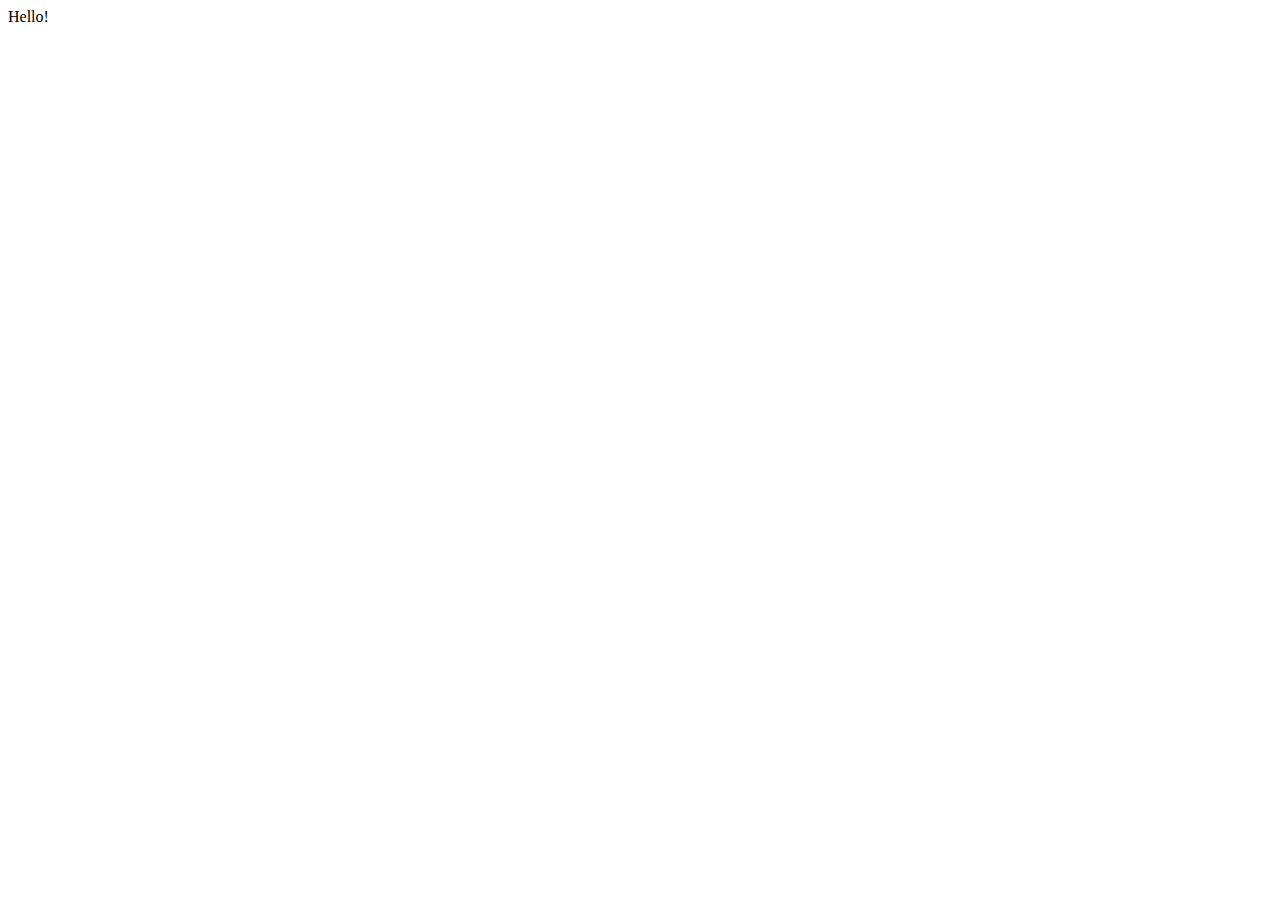
==== index.html @ 0c88c687 "Add index.html" ====
<!DOCTYPE html>
<html lang="en">
  <head>
    <meta charset="UTF-8" />
    <meta http-equiv="X-UA-Compatible" content="IE=edge" />
    <meta name="viewport" content="width=, initial-scale=1.0" />
    <title>Document</title>
  </head>
  <body>
    Hello!
  </body>
</html>
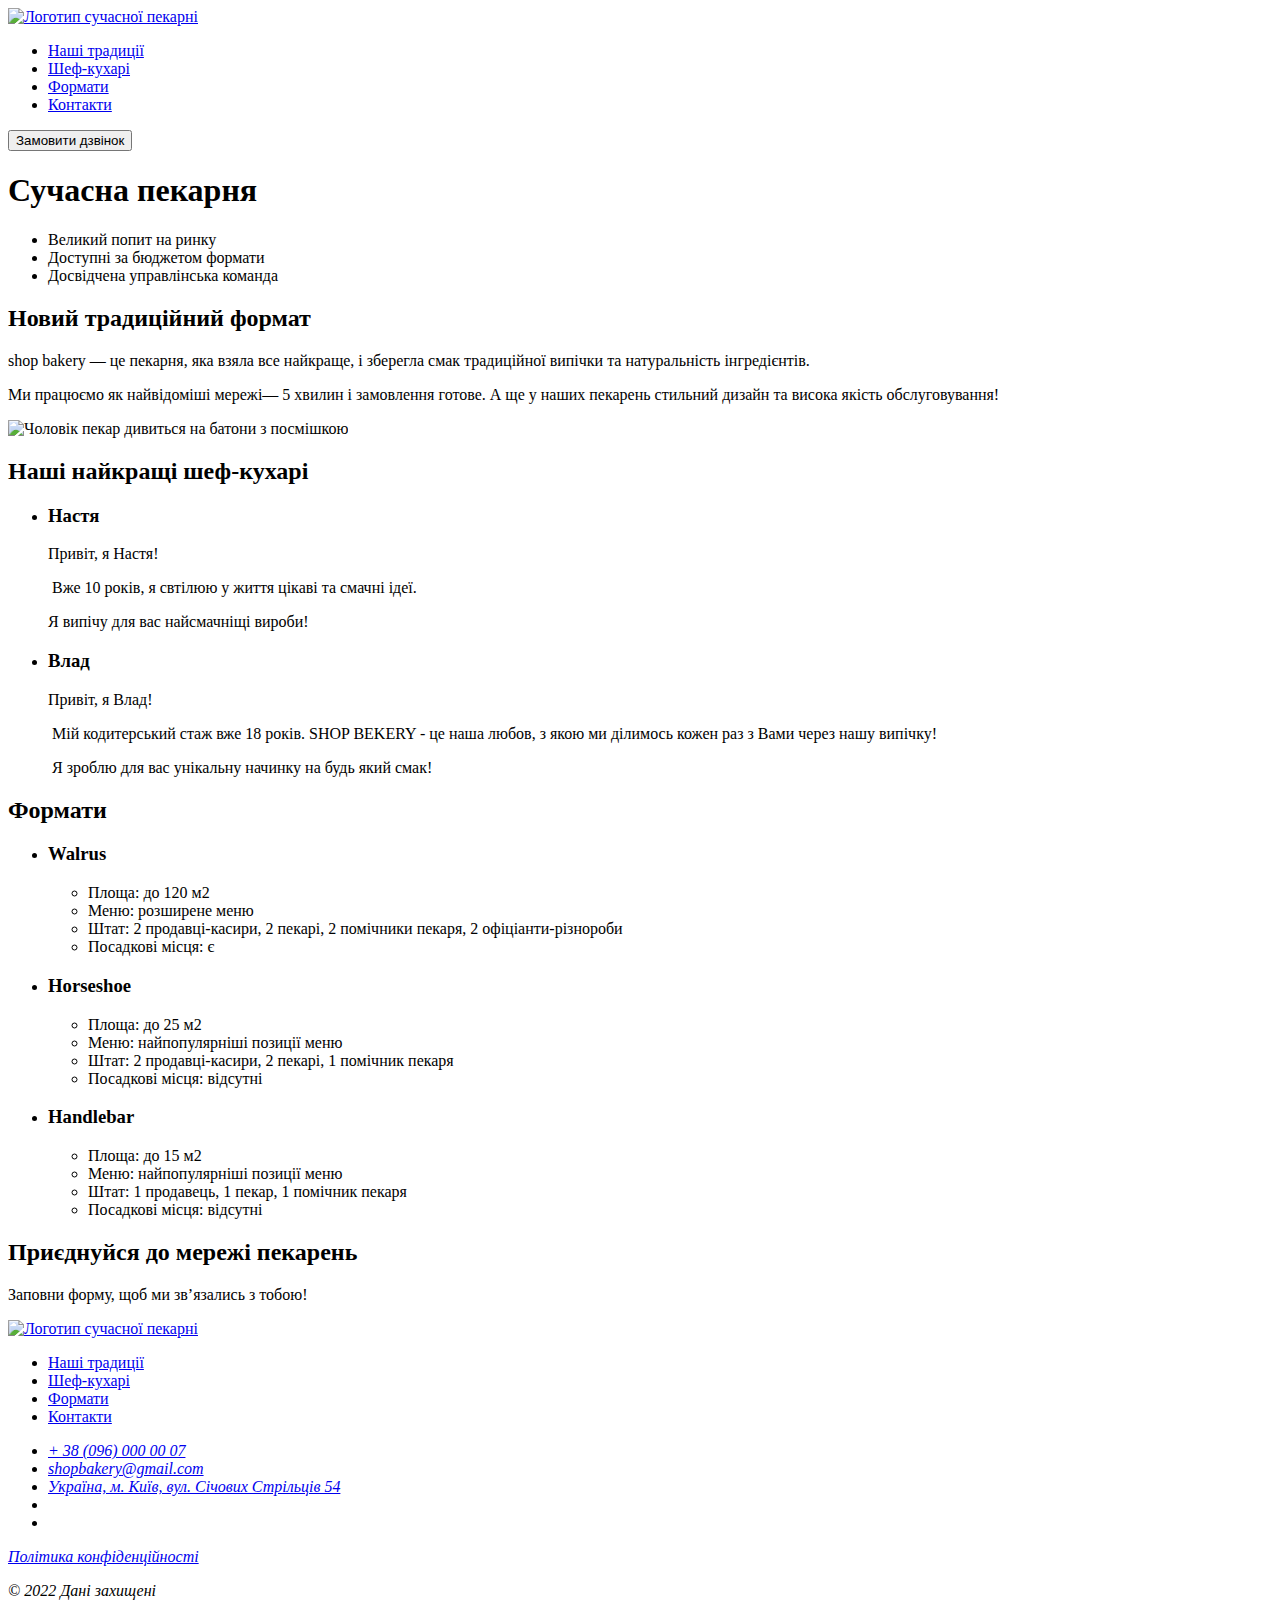
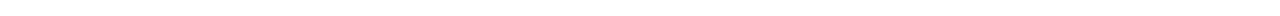
==== commit f22c1e72: "dd" ====
--- a/index.html
+++ b/index.html
@@ -1,12 +1,163 @@
 <!DOCTYPE html>
-<html lang="en">
+<html lang="uk">
   <head>
     <meta charset="UTF-8" />
     <meta http-equiv="X-UA-Compatible" content="IE=edge" />
     <meta name="viewport" content="width=, initial-scale=1.0" />
-    <title>Document</title>
+    <title>Сучасна пекарня</title>
   </head>
   <body>
-    Hello!
+    <header>
+      <nav>
+        <a href="#">
+          <img src="./images/logo.svg" alt="Логотип сучасної пекарні" />
+        </a>
+        <ul>
+          <li><a href="#" target="_blank">Наші традиції</a></li>
+          <li><a href="#">Шеф-кухарі</a></li>
+          <li><a href="#">Формати</a></li>
+          <li><a href="#">Контакти</a></li>
+        </ul>
+      </nav>
+      <button type="button">Замовити дзвінок</button>
+    </header>
+    <main>
+      <section>
+        <h1>Сучасна пекарня</h1>
+      </section>
+      <section>
+        <ul>
+          <li>Великий попит на ринку</li>
+          <li>Доступні за бюджетом формати</li>
+          <li>Досвідчена управлінська команда</li>
+        </ul>
+
+        <h2>Новий традиційний формат</h2>
+        <p>
+          <span>shop bakery</span> — це пекарня, яка взяла все найкраще, і
+          зберегла смак традиційної випічки та натуральність інгредієнтів.
+        </p>
+        <p>
+          Ми працюємо як найвідоміші мережі—
+          <span>5 хвилин і замовлення готове.</span> А ще у наших пекарень
+          стильний дизайн та висока якість обслуговування!
+        </p>
+        <img
+          src="./images/baker-man.jpg"
+          alt="Чоловік пекар дивиться на батони з посмішкою"
+        />
+      </section>
+      <section>
+        <h2>Наші найкращі шеф-кухарі</h2>
+        <ul>
+          <li>
+            <article>
+              <h3>Настя</h3>
+
+              <p>Привіт, я Настя!</p>
+              <p> +Вже 10 років, я свтілюю у життя цікаві та смачні ідеї.</p>
+              <p>Я випічу для вас найсмачніщі вироби!</p>
+            </article>
+          </li>
+          <li>
+            <article>
+              <h3>Влад</h3>
+
+              <p>Привіт, я Влад!</p>
+              <p>
+                 +Мій кодитерський стаж вже 18 років. +SHOP BEKERY - це наша
+                любов, з якою ми ділимось кожен раз з Вами через нашу випічку!
+              </p>
+              <p> +Я зроблю для вас унікальну начинку на будь який смак!</p>
+            </article>
+          </li>
+        </ul>
+      </section>
+      <section>
+        <h2>Формати</h2>
+        <ul>
+          <li>
+            <article>
+              <h3 lang="en">Walrus</h3>
+              <ul>
+                <li>Площа: до 120 м2</li>
+                <li>Меню: розширене меню</li>
+                <li>
+                  Штат: 2 продавці-касири, 2 пекарі, 2 помічники пекаря, 2
+                  офіціанти-різнороби
+                </li>
+                <li>Посадкові місця: є</li>
+              </ul>
+            </article>
+          </li>
+          <li>
+            <article>
+              <h3 lang="en">Horseshoe</h3>
+              <ul>
+                <li>Площа: до 25 м2</li>
+                <li>Меню: найпопулярніші позиції меню</li>
+                <li>Штат: 2 продавці-касири, 2 пекарі, 1 помічник пекаря</li>
+                <li>Посадкові місця: відсутні</li>
+              </ul>
+            </article>
+          </li>
+          <li>
+            <article>
+              <h3 lang="en">Handlebar</h3>
+              <ul>
+                <li>Площа: до 15 м2</li>
+                <li>Меню: найпопулярніші позиції меню</li>
+                <li>Штат: 1 продавець, 1 пекар, 1 помічник пекаря</li>
+                <li>Посадкові місця: відсутні</li>
+              </ul>
+            </article>
+          </li>
+        </ul>
+      </section>
+      <section>
+        <h2>Приєднуйся до мережі пекарень</h2>
+        <p>Заповни форму, щоб ми звʼязались з тобою!</p>
+      </section>
+    </main>
+    <footer>
+      <nav>
+        <a href="#">
+          <img src="./images/logo.svg" alt="Логотип сучасної пекарні" />
+        </a>
+        <ul>
+          <li><a href="#" target="_blank">Наші традиції</a></li>
+          <li><a href="#">Шеф-кухарі</a></li>
+          <li><a href="#">Формати</a></li>
+          <li><a href="#">Контакти</a></li>
+        </ul>
+      </nav>
+      <address>
+        <ul>
+          <li><a href="tel:+ 380960000007">+ 38 (096) 000 00 07</a></li>
+          <li><a href="mailto:">shopbakery@gmail.com</a></li>
+          <li>
+            <a href="https://maps.app.goo.gl/UCuKakqEakndTScy7" target="_blank"
+              >Україна, м. Київ, вул. Січових Стрільців 54</a
+            >
+          </li>
+          <li>
+            <a href="#">
+              <!-- facebook icon -->
+            </a>
+          </li>
+          <li>
+            <a href="#">
+              <!-- instagram icon -->
+            </a>
+          </li>
+        </ul>
+        <a href="#" target="_blank">Політика конфіденційності </a>
+        <p>© 2022 Дані захищені</p>
+      </address>
+    </footer>
   </body>
 </html>
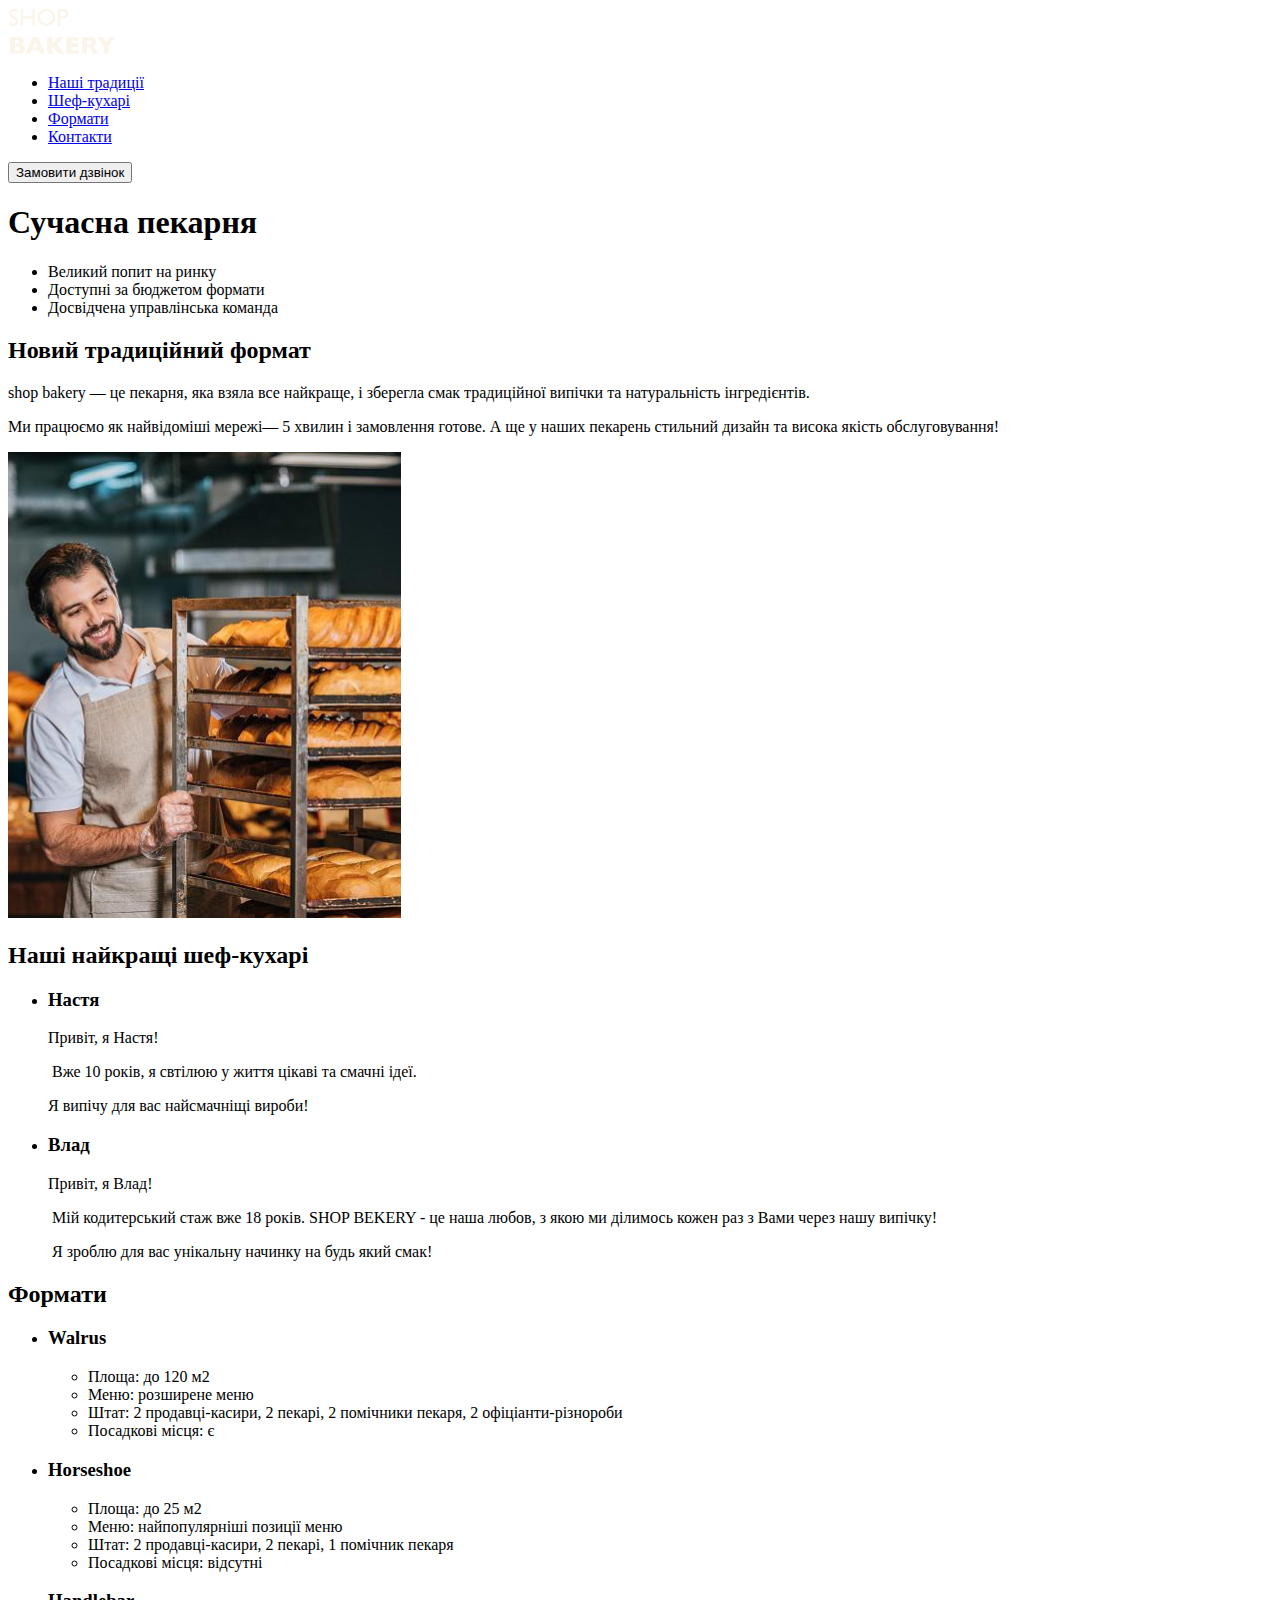
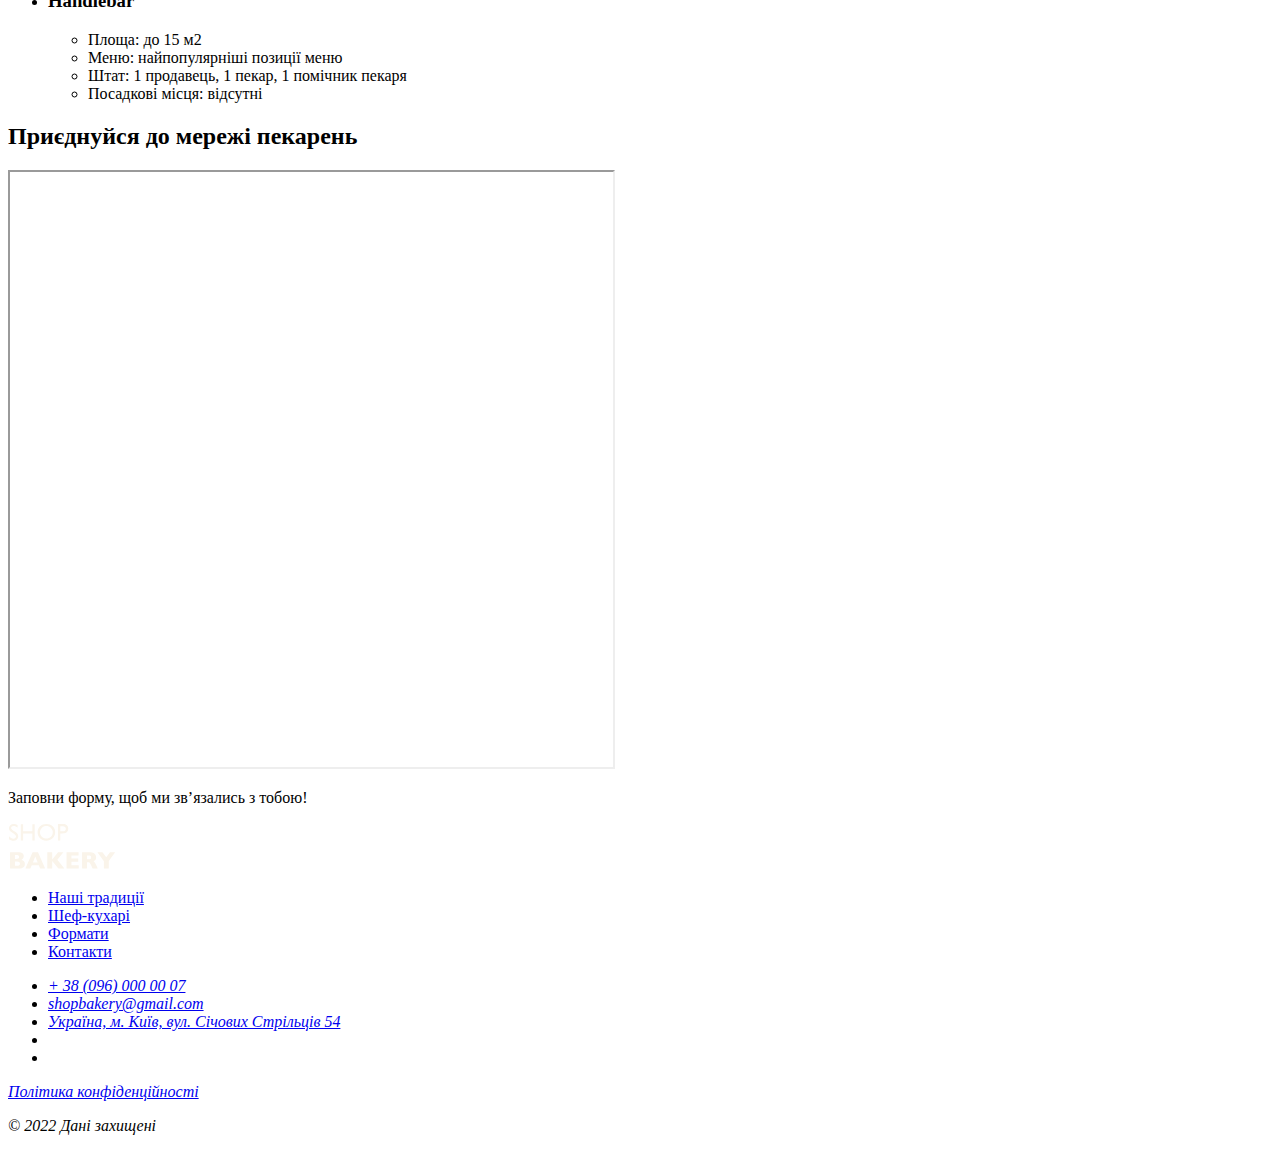
==== commit 301360e0: "added test.html update index.html" ====
--- a/index.html
+++ b/index.html
@@ -9,14 +9,14 @@
   <body>
     <header>
       <nav>
-        <a href="#">
+        <a href="./index.html">
           <img src="./images/logo.svg" alt="Логотип сучасної пекарні" />
         </a>
         <ul>
-          <li><a href="#" target="_blank">Наші традиції</a></li>
-          <li><a href="#">Шеф-кухарі</a></li>
-          <li><a href="#">Формати</a></li>
-          <li><a href="#">Контакти</a></li>
+          <li><a href="#traditions-section">Наші традиції</a></li>
+          <li><a href="#chefs-section">Шеф-кухарі</a></li>
+          <li><a href="#formats-section">Формати</a></li>
+          <li><a href="#contacts-section">Контакти</a></li>
         </ul>
       </nav>
       <button type="button">Замовити дзвінок</button>
@@ -25,7 +25,7 @@
       <section>
         <h1>Сучасна пекарня</h1>
       </section>
-      <section>
+      <section id="traditions-section">
         <ul>
           <li>Великий попит на ринку</li>
           <li>Доступні за бюджетом формати</li>
@@ -47,7 +47,7 @@
           alt="Чоловік пекар дивиться на батони з посмішкою"
         />
       </section>
-      <section>
+      <section id="chefs-section">
         <h2>Наші найкращі шеф-кухарі</h2>
         <ul>
           <li>
@@ -77,7 +77,7 @@
           </li>
         </ul>
       </section>
-      <section>
+      <section id="formats-section">
         <h2>Формати</h2>
         <ul>
           <li>
@@ -118,8 +118,16 @@
           </li>
         </ul>
       </section>
-      <section>
+      <section id="contacts-section">
         <h2>Приєднуйся до мережі пекарень</h2>
+        <iframe
+          src="https://www.google.com/maps/embed?pb=!1m18!1m12!1m3!1d2540.1640531314047!2d30.491233500000003!3d50.4566697!2m3!1f0!2f0!3f0!3m2!1i1024!2i768!4f13.1!3m3!1m2!1s0x40d4ce637bfe1717%3A0x5370c2254ad1b952!2z0LLRg9C70LjRhtGPINCh0ZbRh9C-0LLQuNGFINCh0YLRgNGW0LvRjNGG0ZbQsiwgNTQsINCa0LjRl9CyLCAwMjAwMA!5e0!3m2!1suk!2sua!4v1699802809832!5m2!1suk!2sua"
+          width="603"
+          height="595"
+          allowfullscreen=""
+          loading="lazy"
+          referrerpolicy="no-referrer-when-downgrade"
+        ></iframe>
         <p>Заповни форму, щоб ми звʼязались з тобою!</p>
       </section>
     </main>
@@ -129,15 +137,15 @@
           <img src="./images/logo.svg" alt="Логотип сучасної пекарні" />
         </a>
         <ul>
-          <li><a href="#" target="_blank">Наші традиції</a></li>
-          <li><a href="#">Шеф-кухарі</a></li>
-          <li><a href="#">Формати</a></li>
-          <li><a href="#">Контакти</a></li>
+          <li><a href="#traditions-section">Наші традиції</a></li>
+          <li><a href="#chefs-section">Шеф-кухарі</a></li>
+          <li><a href="#formats-section">Формати</a></li>
+          <li><a href="#contacts-section">Контакти</a></li>
         </ul>
       </nav>
       <address>
         <ul>
-          <li><a href="tel:+ 380960000007">+ 38 (096) 000 00 07</a></li>
+          <li><a href="tel:+380960000007">+ 38 (096) 000 00 07</a></li>
           <li><a href="mailto:">shopbakery@gmail.com</a></li>
           <li>
             <a href="https://maps.app.goo.gl/UCuKakqEakndTScy7" target="_blank"
@@ -156,7 +164,7 @@
           </li>
         </ul>
         <a href="#" target="_blank">Політика конфіденційності </a>
-        <p>© 2022 Дані захищені</p>
+        <p>&copy; 2022 Дані захищені</p>
       </address>
     </footer>
   </body>
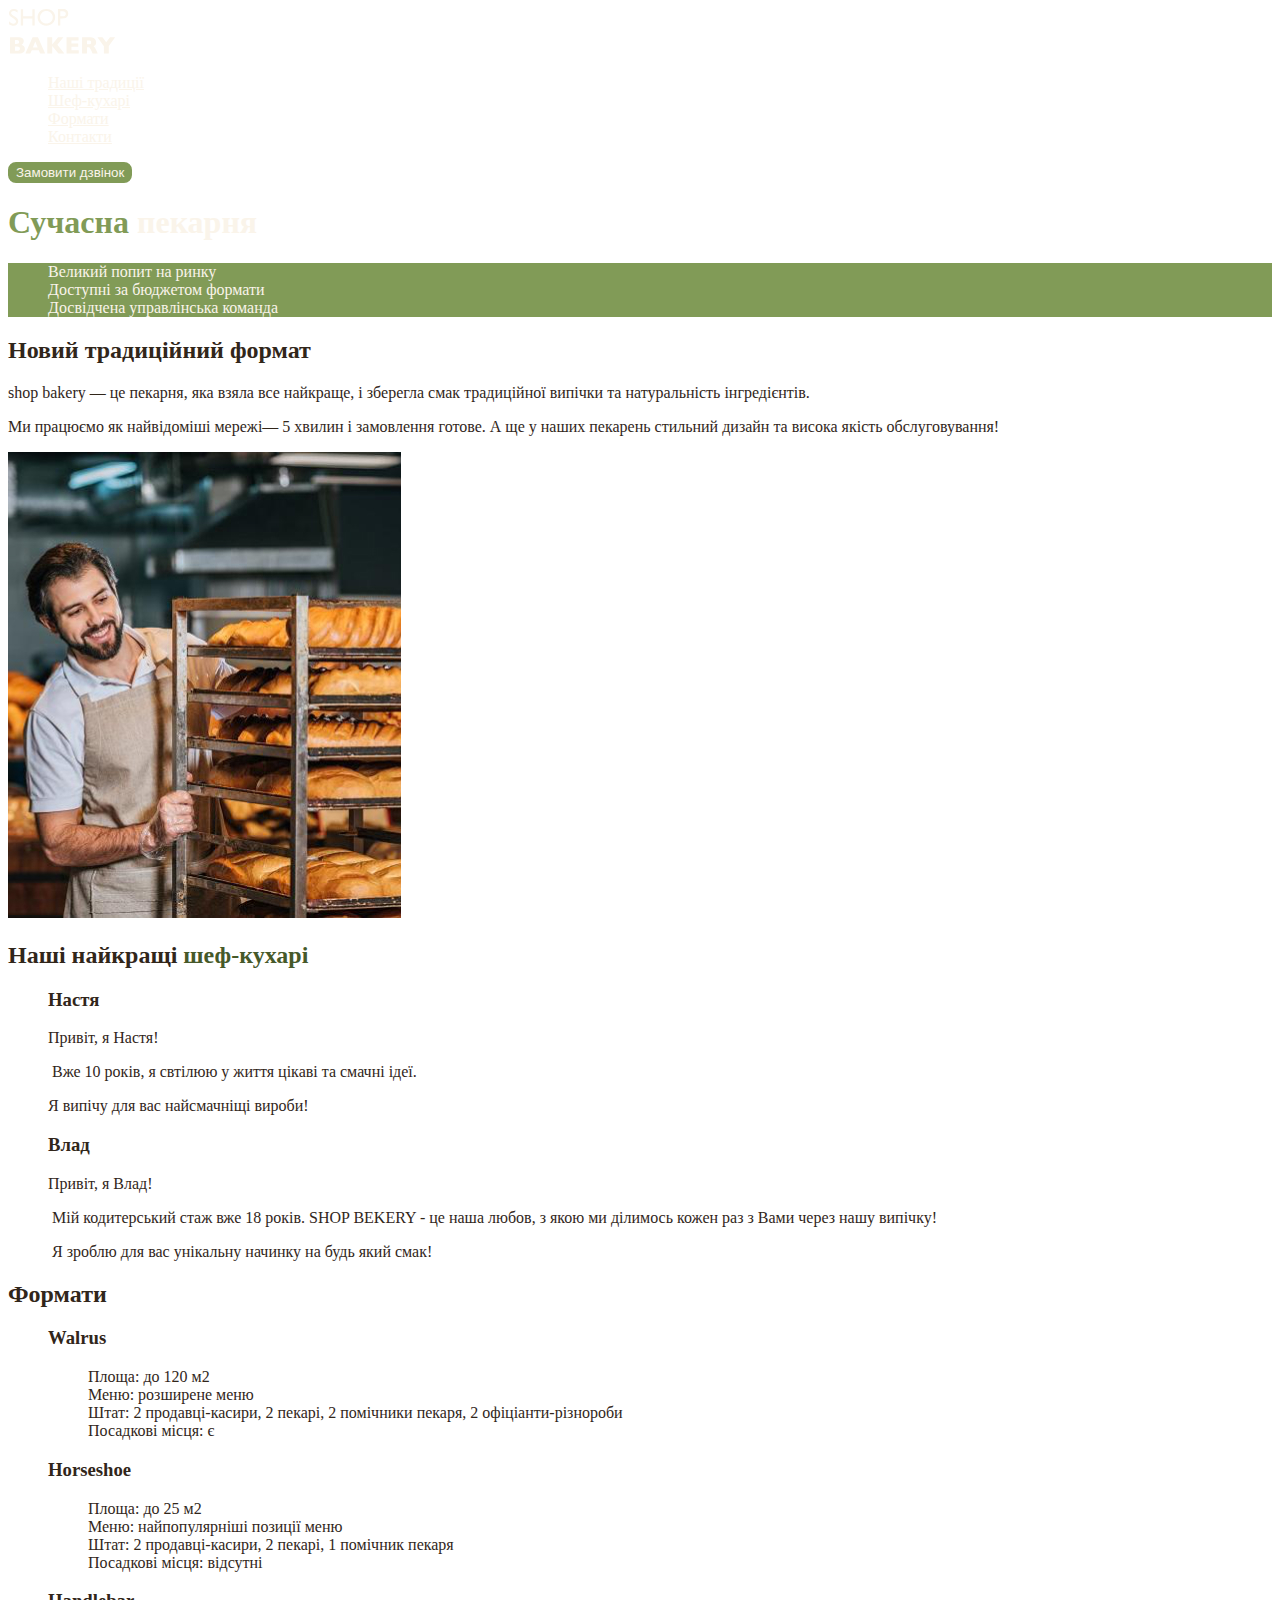
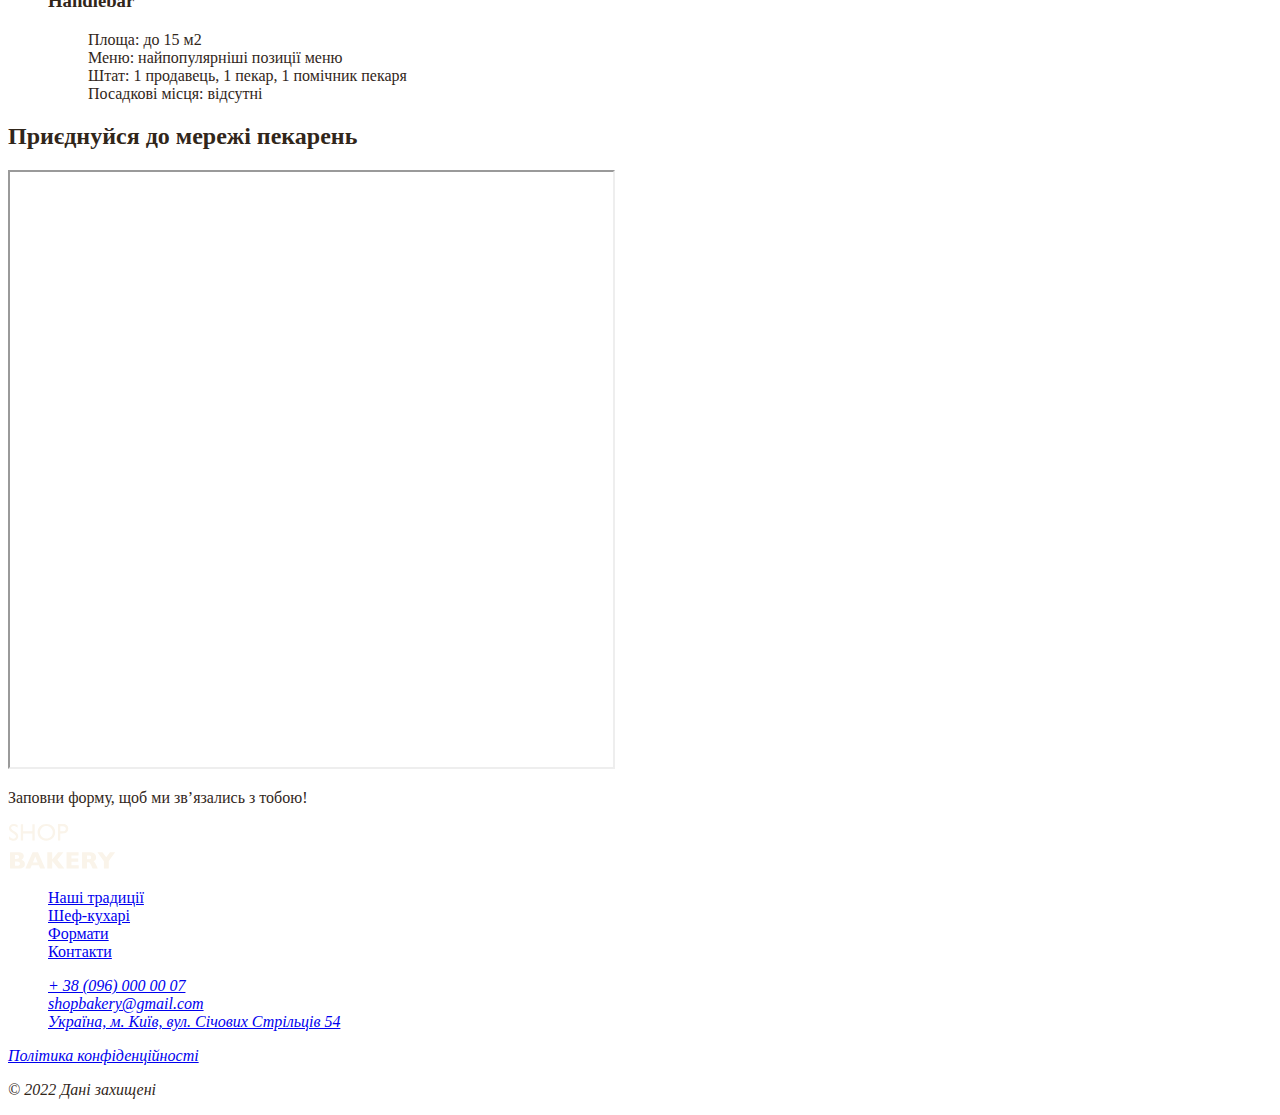
==== commit b3ece563: "Add styles.css and css variables" ====
--- a/index.html
+++ b/index.html
@@ -5,6 +5,8 @@
     <meta http-equiv="X-UA-Compatible" content="IE=edge" />
     <meta name="viewport" content="width=, initial-scale=1.0" />
     <title>Сучасна пекарня</title>
+
+    <link rel="stylesheet" href="/css/styles.css" />
   </head>
   <body>
     <header>
@@ -13,26 +15,26 @@
           <img src="./images/logo.svg" alt="Логотип сучасної пекарні" />
         </a>
         <ul>
-          <li><a href="#traditions-section">Наші традиції</a></li>
-          <li><a href="#chefs-section">Шеф-кухарі</a></li>
-          <li><a href="#formats-section">Формати</a></li>
-          <li><a href="#contacts-section">Контакти</a></li>
+          <li><a class="link" href="#traditions-section">Наші традиції</a></li>
+          <li><a class="link" href="#chefs-section">Шеф-кухарі</a></li>
+          <li><a class="link" href="#formats-section">Формати</a></li>
+          <li><a class="link" href="#contacts-section">Контакти</a></li>
         </ul>
       </nav>
-      <button type="button">Замовити дзвінок</button>
+      <button class="button">Замовити дзвінок</button>
     </header>
     <main>
       <section>
-        <h1>Сучасна пекарня</h1>
+        <h1 class="hero-title"><span class="accent">Сучасна</span> пекарня</h1>
       </section>
       <section id="traditions-section">
-        <ul>
+        <ul class="advantages-list">
           <li>Великий попит на ринку</li>
           <li>Доступні за бюджетом формати</li>
           <li>Досвідчена управлінська команда</li>
         </ul>
 
-        <h2>Новий традиційний формат</h2>
+        <h2 class="section-title">Новий традиційний формат</h2>
         <p>
           <span>shop bakery</span> — це пекарня, яка взяла все найкраще, і
           зберегла смак традиційної випічки та натуральність інгредієнтів.
@@ -48,7 +50,9 @@
         />
       </section>
       <section id="chefs-section">
-        <h2>Наші найкращі шеф-кухарі</h2>
+        <h2 class="section-title">
+          Наші найкращі <span class="accent">шеф-кухарі</span>
+        </h2>
         <ul>
           <li>
             <article>
@@ -78,7 +82,7 @@
         </ul>
       </section>
       <section id="formats-section">
-        <h2>Формати</h2>
+        <h2 class="section-title">Формати</h2>
         <ul>
           <li>
             <article>
@@ -119,7 +123,7 @@
         </ul>
       </section>
       <section id="contacts-section">
-        <h2>Приєднуйся до мережі пекарень</h2>
+        <h2 class="section-title">Приєднуйся до мережі пекарень</h2>
         <iframe
           src="https://www.google.com/maps/embed?pb=!1m18!1m12!1m3!1d2540.1640531314047!2d30.491233500000003!3d50.4566697!2m3!1f0!2f0!3f0!3m2!1i1024!2i768!4f13.1!3m3!1m2!1s0x40d4ce637bfe1717%3A0x5370c2254ad1b952!2z0LLRg9C70LjRhtGPINCh0ZbRh9C-0LLQuNGFINCh0YLRgNGW0LvRjNGG0ZbQsiwgNTQsINCa0LjRl9CyLCAwMjAwMA!5e0!3m2!1suk!2sua!4v1699802809832!5m2!1suk!2sua"
           width="603"
--- a/css/styles.css
+++ b/css/styles.css
@@ -0,0 +1,48 @@
+:root {
+  --color-primary-dark: #31261a;
+  --color-primary-light: #faf4ea;
+  --color-brand-light: #819b57;
+  --color-brand-dark: #465929;
+}
+
+/* Base  */
+body {
+  color: var(--color-primary-dark);
+}
+ul {
+  list-style-type: none;
+}
+/* Button */
+.button {
+  color: var(--color-primary-light);
+  background: var(--color-brand-light);
+  border: 2px solid var(--color-brand-light);
+  border-radius: 8px;
+}
+.button:hover {
+  color: var(--color-brand-dark);
+  background-color: transparent;
+}
+/* Link */
+.link {
+  color: var(--color-primary-light);
+}
+.link:hover {
+  color: var(--color-brand-light);
+}
+/* Hero section */
+.hero-title {
+  color: var(--color-primary-light);
+}
+.hero-title .accent {
+  color: var(--color-brand-light);
+}
+/* Advantages */
+.advantages-list {
+  color: var(--color-primary-light);
+  background-color: var(--color-brand-light);
+}
+
+.section-title .accent {
+  color: var(--color-brand-dark);
+}
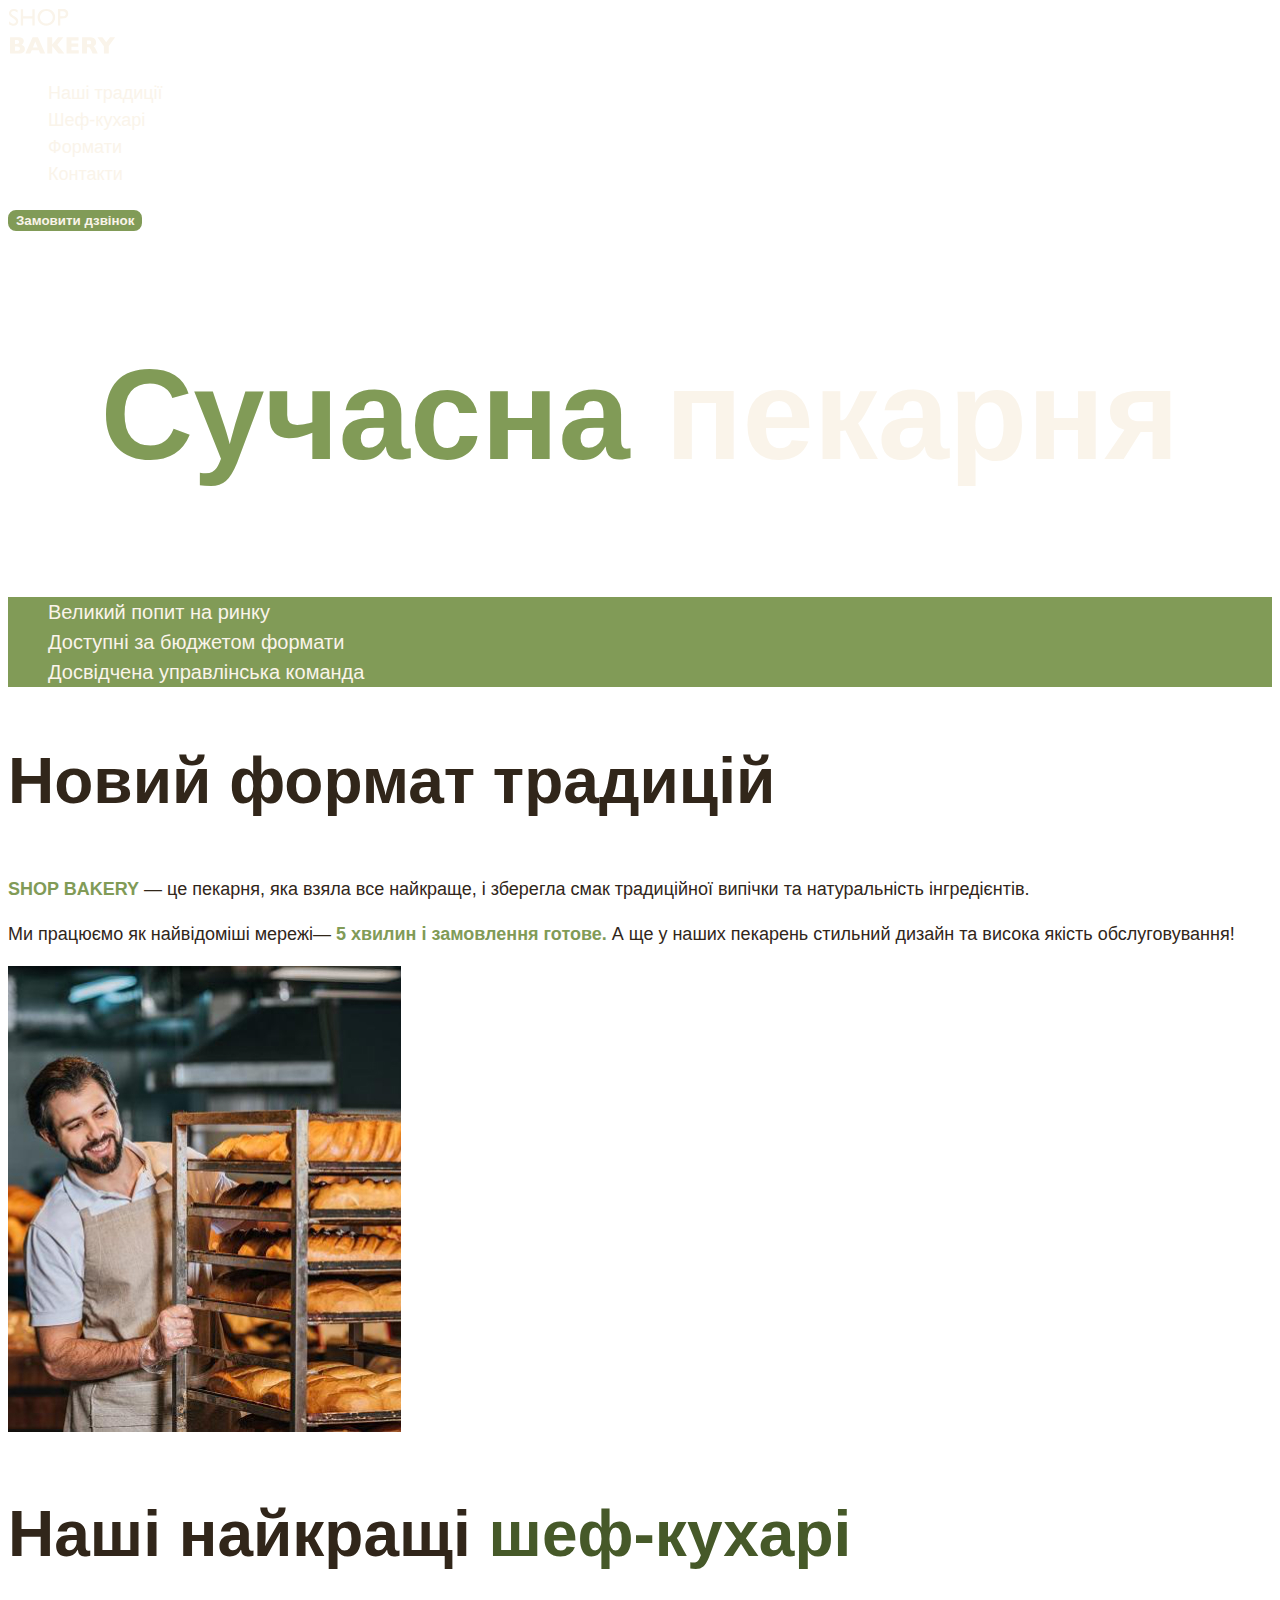
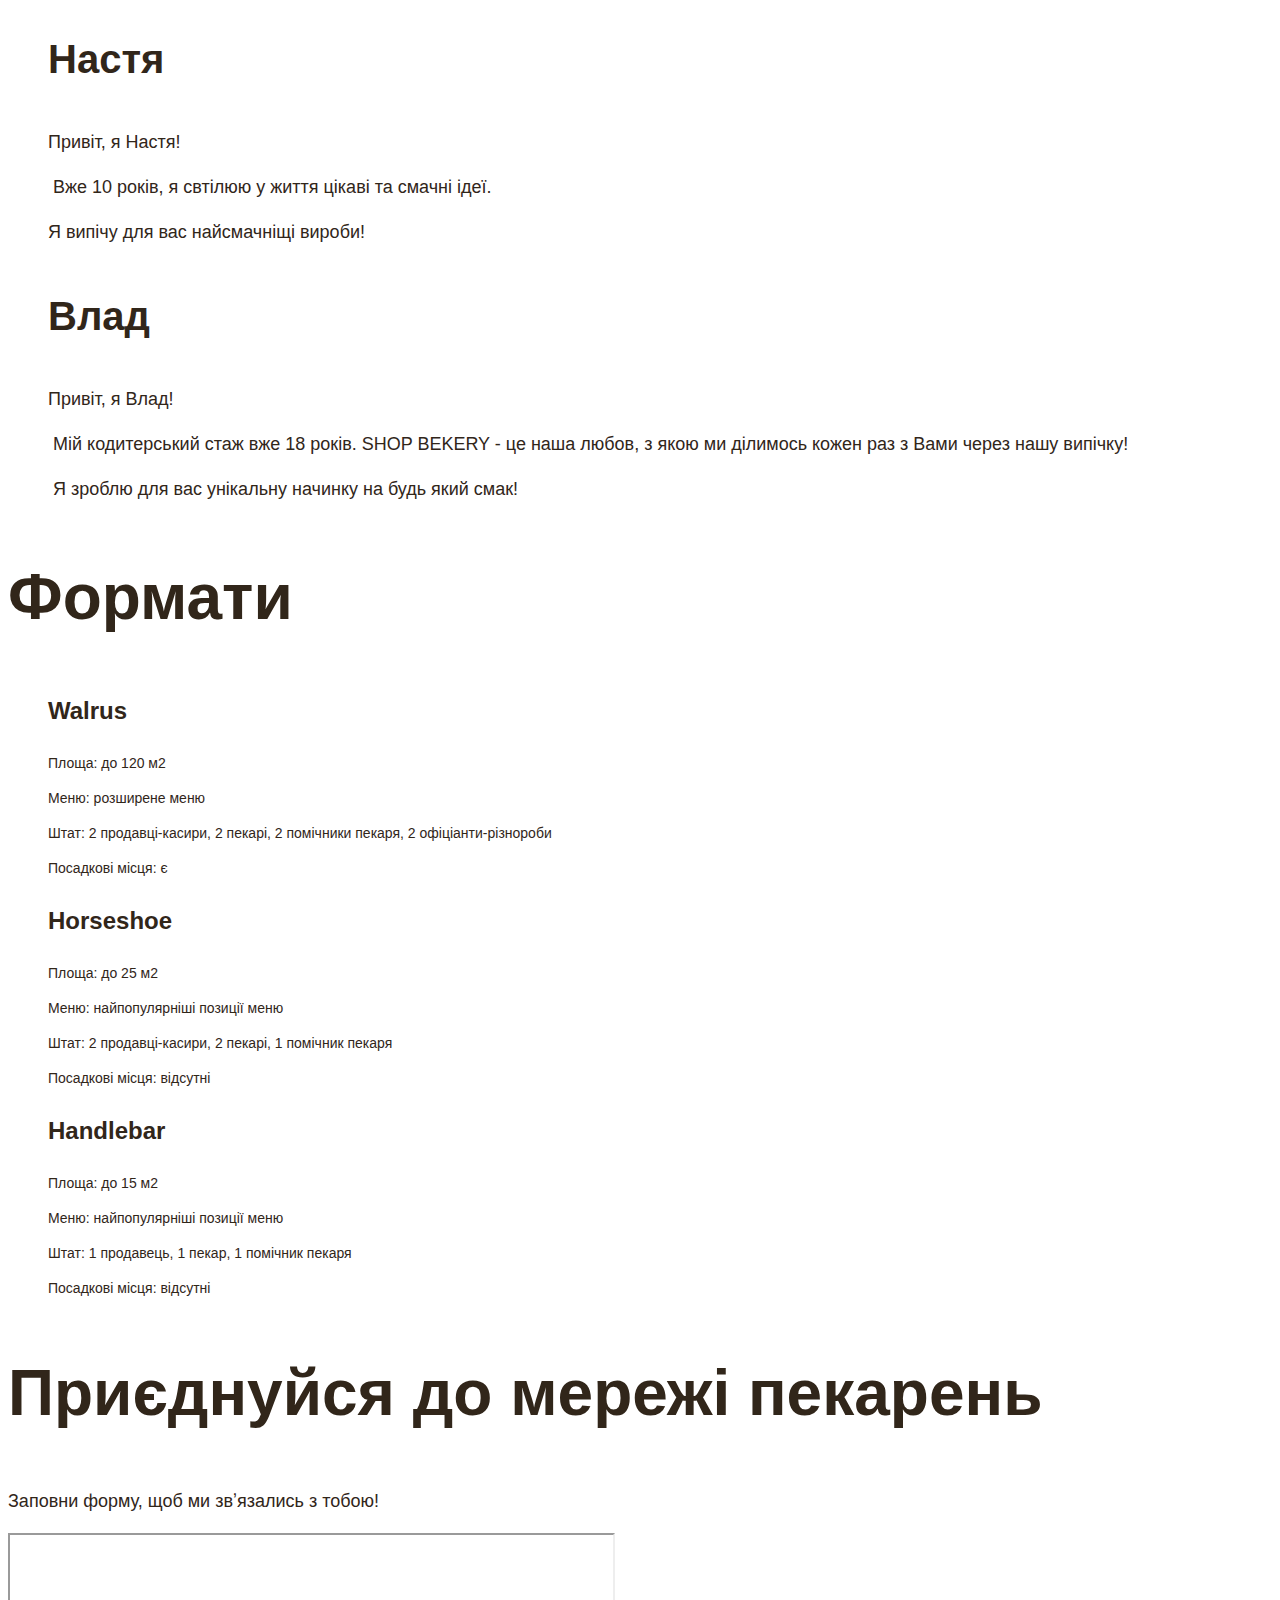
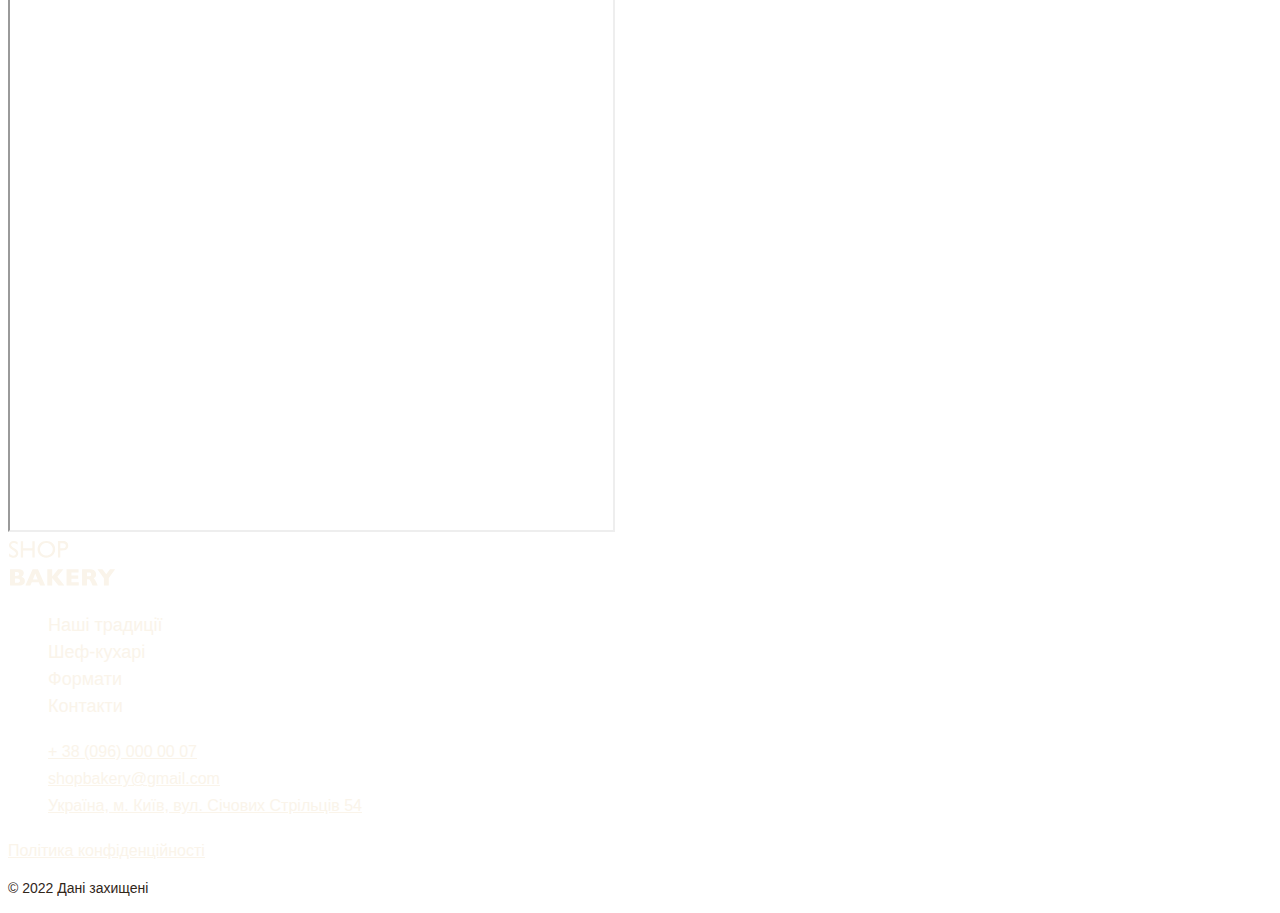
==== commit d23d3e8d: "Update index.html and styles.css. Add folder Fonts" ====
--- a/index.html
+++ b/index.html
@@ -6,6 +6,7 @@
     <meta name="viewport" content="width=, initial-scale=1.0" />
     <title>Сучасна пекарня</title>
 
+    <!-- Styles -->
     <link rel="stylesheet" href="/css/styles.css" />
   </head>
   <body>
@@ -29,20 +30,21 @@
       </section>
       <section id="traditions-section">
         <ul class="advantages-list">
-          <li>Великий попит на ринку</li>
-          <li>Доступні за бюджетом формати</li>
-          <li>Досвідчена управлінська команда</li>
+          <li class="advanteges-item">Великий попит на ринку</li>
+          <li class="advanteges-item">Доступні за бюджетом формати</li>
+          <li class="advanteges-item">Досвідчена управлінська команда</li>
         </ul>
 
-        <h2 class="section-title">Новий традиційний формат</h2>
-        <p>
-          <span>shop bakery</span> — це пекарня, яка взяла все найкраще, і
-          зберегла смак традиційної випічки та натуральність інгредієнтів.
+        <h2 class="section-title">Новий формат традицій</h2>
+        <p class="traditions-text">
+          <span class="brand uppercase">shop bakery</span> — це пекарня, яка
+          взяла все найкраще, і зберегла смак традиційної випічки та
+          натуральність інгредієнтів.
         </p>
-        <p>
+        <p class="traditions-text">
           Ми працюємо як найвідоміші мережі—
-          <span>5 хвилин і замовлення готове.</span> А ще у наших пекарень
-          стильний дизайн та висока якість обслуговування!
+          <span class="brand">5 хвилин і замовлення готове.</span> А ще у наших
+          пекарень стильний дизайн та висока якість обслуговування!
         </p>
         <img
           src="./images/baker-man.jpg"
@@ -56,7 +58,7 @@
         <ul>
           <li>
             <article>
-              <h3>Настя</h3>
+              <h3 class="chef-title">Настя</h3>
 
               <p>Привіт, я Настя!</p>
               <p> @@ -66,7 +68,7 @@
           </li>
           <li>
             <article>
-              <h3>Влад</h3>
+              <h3 class="chef-title">Влад</h3>
 
               <p>Привіт, я Влад!</p>
               <p>
@@ -86,44 +88,49 @@
         <ul>
           <li>
             <article>
-              <h3 lang="en">Walrus</h3>
-              <ul>
-                <li>Площа: до 120 м2</li>
-                <li>Меню: розширене меню</li>
-                <li>
+              <h3 class="format-title" lang="en">Walrus</h3>
+
+              <div class="format-text">
+                <p>Площа: до 120 м2</p>
+                <p>Меню: розширене меню</p>
+                <p>
                   Штат: 2 продавці-касири, 2 пекарі, 2 помічники пекаря, 2
                   офіціанти-різнороби
-                </li>
-                <li>Посадкові місця: є</li>
-              </ul>
+                </p>
+                <p>Посадкові місця: є</p>
+              </div>
             </article>
           </li>
           <li>
             <article>
-              <h3 lang="en">Horseshoe</h3>
-              <ul>
-                <li>Площа: до 25 м2</li>
-                <li>Меню: найпопулярніші позиції меню</li>
-                <li>Штат: 2 продавці-касири, 2 пекарі, 1 помічник пекаря</li>
-                <li>Посадкові місця: відсутні</li>
-              </ul>
+              <h3 class="format-title" lang="en">Horseshoe</h3>
+
+              <div class="format-text">
+                <p>Площа: до 25 м2</p>
+                <p>Меню: найпопулярніші позиції меню</p>
+                <p>Штат: 2 продавці-касири, 2 пекарі, 1 помічник пекаря</p>
+                <p>Посадкові місця: відсутні</p>
+              </div>
             </article>
           </li>
           <li>
             <article>
-              <h3 lang="en">Handlebar</h3>
-              <ul>
-                <li>Площа: до 15 м2</li>
-                <li>Меню: найпопулярніші позиції меню</li>
-                <li>Штат: 1 продавець, 1 пекар, 1 помічник пекаря</li>
-                <li>Посадкові місця: відсутні</li>
-              </ul>
+              <h3 class="format-title" lang="en">Handlebar</h3>
+
+              <div class="format-text">
+                <p>Площа: до 15 м2</p>
+                <p>Меню: найпопулярніші позиції меню</p>
+                <p>Штат: 1 продавець, 1 пекар, 1 помічник пекаря</p>
+                <p>Посадкові місця: відсутні</p>
+              </div>
             </article>
           </li>
         </ul>
       </section>
       <section id="contacts-section">
         <h2 class="section-title">Приєднуйся до мережі пекарень</h2>
+        <p>Заповни форму, щоб ми звʼязались з тобою!</p>
+
         <iframe
           src="https://www.google.com/maps/embed?pb=!1m18!1m12!1m3!1d2540.1640531314047!2d30.491233500000003!3d50.4566697!2m3!1f0!2f0!3f0!3m2!1i1024!2i768!4f13.1!3m3!1m2!1s0x40d4ce637bfe1717%3A0x5370c2254ad1b952!2z0LLRg9C70LjRhtGPINCh0ZbRh9C-0LLQuNGFINCh0YLRgNGW0LvRjNGG0ZbQsiwgNTQsINCa0LjRl9CyLCAwMjAwMA!5e0!3m2!1suk!2sua!4v1699802809832!5m2!1suk!2sua"
           width="603"
@@ -132,7 +139,6 @@
           loading="lazy"
           referrerpolicy="no-referrer-when-downgrade"
         ></iframe>
-        <p>Заповни форму, щоб ми звʼязались з тобою!</p>
       </section>
     </main>
     <footer>
@@ -141,18 +147,27 @@
           <img src="./images/logo.svg" alt="Логотип сучасної пекарні" />
         </a>
         <ul>
-          <li><a href="#traditions-section">Наші традиції</a></li>
-          <li><a href="#chefs-section">Шеф-кухарі</a></li>
-          <li><a href="#formats-section">Формати</a></li>
-          <li><a href="#contacts-section">Контакти</a></li>
+          <li><a class="link" href="#traditions-section">Наші традиції</a></li>
+          <li><a class="link" href="#chefs-section">Шеф-кухарі</a></li>
+          <li><a class="link" href="#formats-section">Формати</a></li>
+          <li><a class="link" href="#contacts-section">Контакти</a></li>
         </ul>
       </nav>
       <address>
         <ul>
-          <li><a href="tel:+380960000007">+ 38 (096) 000 00 07</a></li>
-          <li><a href="mailto:">shopbakery@gmail.com</a></li>
           <li>
-            <a href="https://maps.app.goo.gl/UCuKakqEakndTScy7" target="_blank"
+            <a class="address-link" href="tel:+380960000007"
+              >+ 38 (096) 000 00 07</a
+            >
+          </li>
+          <li>
+            <a class="address-link" href="mailto:">shopbakery@gmail.com</a>
+          </li>
+          <li>
+            <a
+              class="address-link"
+              href="https://maps.app.goo.gl/UCuKakqEakndTScy7"
+              target="_blank"
               >Україна, м. Київ, вул. Січових Стрільців 54</a
             >
           </li>
@@ -167,8 +182,10 @@
             </a>
           </li>
         </ul>
-        <a href="#" target="_blank">Політика конфіденційності </a>
-        <p>&copy; 2022 Дані захищені</p>
+        <a class="address-link" href="#" target="_blank"
+          >Політика конфіденційності
+        </a>
+        <p class="address-copyright">&copy; 2022 Дані захищені</p>
       </address>
     </footer>
   </body>
--- a/css/styles.css
+++ b/css/styles.css
@@ -1,3 +1,34 @@
+@font-face {
+  font-display: swap;
+  font-family: 'Poppins';
+  font-style: normal;
+  font-weight: 300;
+  src: url('../fonts/poppins-v20-latin-300.woff2') format('woff2');
+}
+
+@font-face {
+  font-display: swap;
+  font-family: 'Poppins';
+  font-style: normal;
+  font-weight: 400;
+  src: url('../fonts/poppins-v20-latin-regular.woff2') format('woff2');
+}
+
+@font-face {
+  font-display: swap;
+  font-family: 'Poppins';
+  font-style: normal;
+  font-weight: 600;
+  src: url('../fonts/poppins-v20-latin-600.woff2') format('woff2');
+}
+@font-face {
+  font-display: swap;
+  font-family: 'Poppins';
+  font-style: normal;
+  font-weight: 900;
+  src: url('../fonts/poppins-v20-latin-900.woff2') format('woff2');
+}
+
 :root {
   --color-primary-dark: #31261a;
   --color-primary-light: #faf4ea;
@@ -8,6 +39,13 @@
 /* Base  */
 body {
   color: var(--color-primary-dark);
+  font-family: sans-serif, 'Poppins';
+  font-size: 18px;
+  font-weight: 400;
+  line-height: 1.5;
+}
+address {
+  font-style: normal;
 }
 ul {
   list-style-type: none;
@@ -15,9 +53,11 @@
 /* Button */
 .button {
   color: var(--color-primary-light);
+  font-weight: 600;
   background: var(--color-brand-light);
   border: 2px solid var(--color-brand-light);
   border-radius: 8px;
+  cursor: pointer;
 }
 .button:hover {
   color: var(--color-brand-dark);
@@ -26,23 +66,73 @@
 /* Link */
 .link {
   color: var(--color-primary-light);
+  line-height: 1.5;
+  text-decoration: none;
 }
 .link:hover {
   color: var(--color-brand-light);
+  font-weight: 600;
 }
 /* Hero section */
 .hero-title {
   color: var(--color-primary-light);
+  text-align: center;
+  font-size: 128px;
+  font-weight: 900;
 }
 .hero-title .accent {
   color: var(--color-brand-light);
 }
-/* Advantages */
+/* Advantages section */
 .advantages-list {
   color: var(--color-primary-light);
   background-color: var(--color-brand-light);
 }
-
+.advanteges-item {
+  font-size: 20px;
+  font-weight: 300;
+}
+.section-title {
+  font-size: 64px;
+  font-weight: 900;
+  line-height: 1.3;
+}
 .section-title .accent {
   color: var(--color-brand-dark);
 }
+/* Traditions section */
+.traditions-text .brand {
+  color: var(--color-brand-light);
+  font-weight: 600;
+}
+.traditions-text .uppercase {
+  text-transform: uppercase;
+}
+/* Chef section */
+.chef-title {
+  font-size: 40px;
+  font-weight: 600;
+}
+/* Format section */
+.format-title {
+  font-size: 24px;
+  font-weight: 600;
+}
+.format-text {
+  font-size: 14px;
+  font-weight: 300;
+}
+/* Footer */
+.address-link {
+  color: var(--color-primary-light);
+  font-size: 16px;
+  font-weight: 300;
+}
+.address-link:hover {
+  color: var(--color-brand-light);
+  font-size: 16px;
+  font-weight: 300;
+}
+.address-copyright {
+  font-size: 14px;
+}
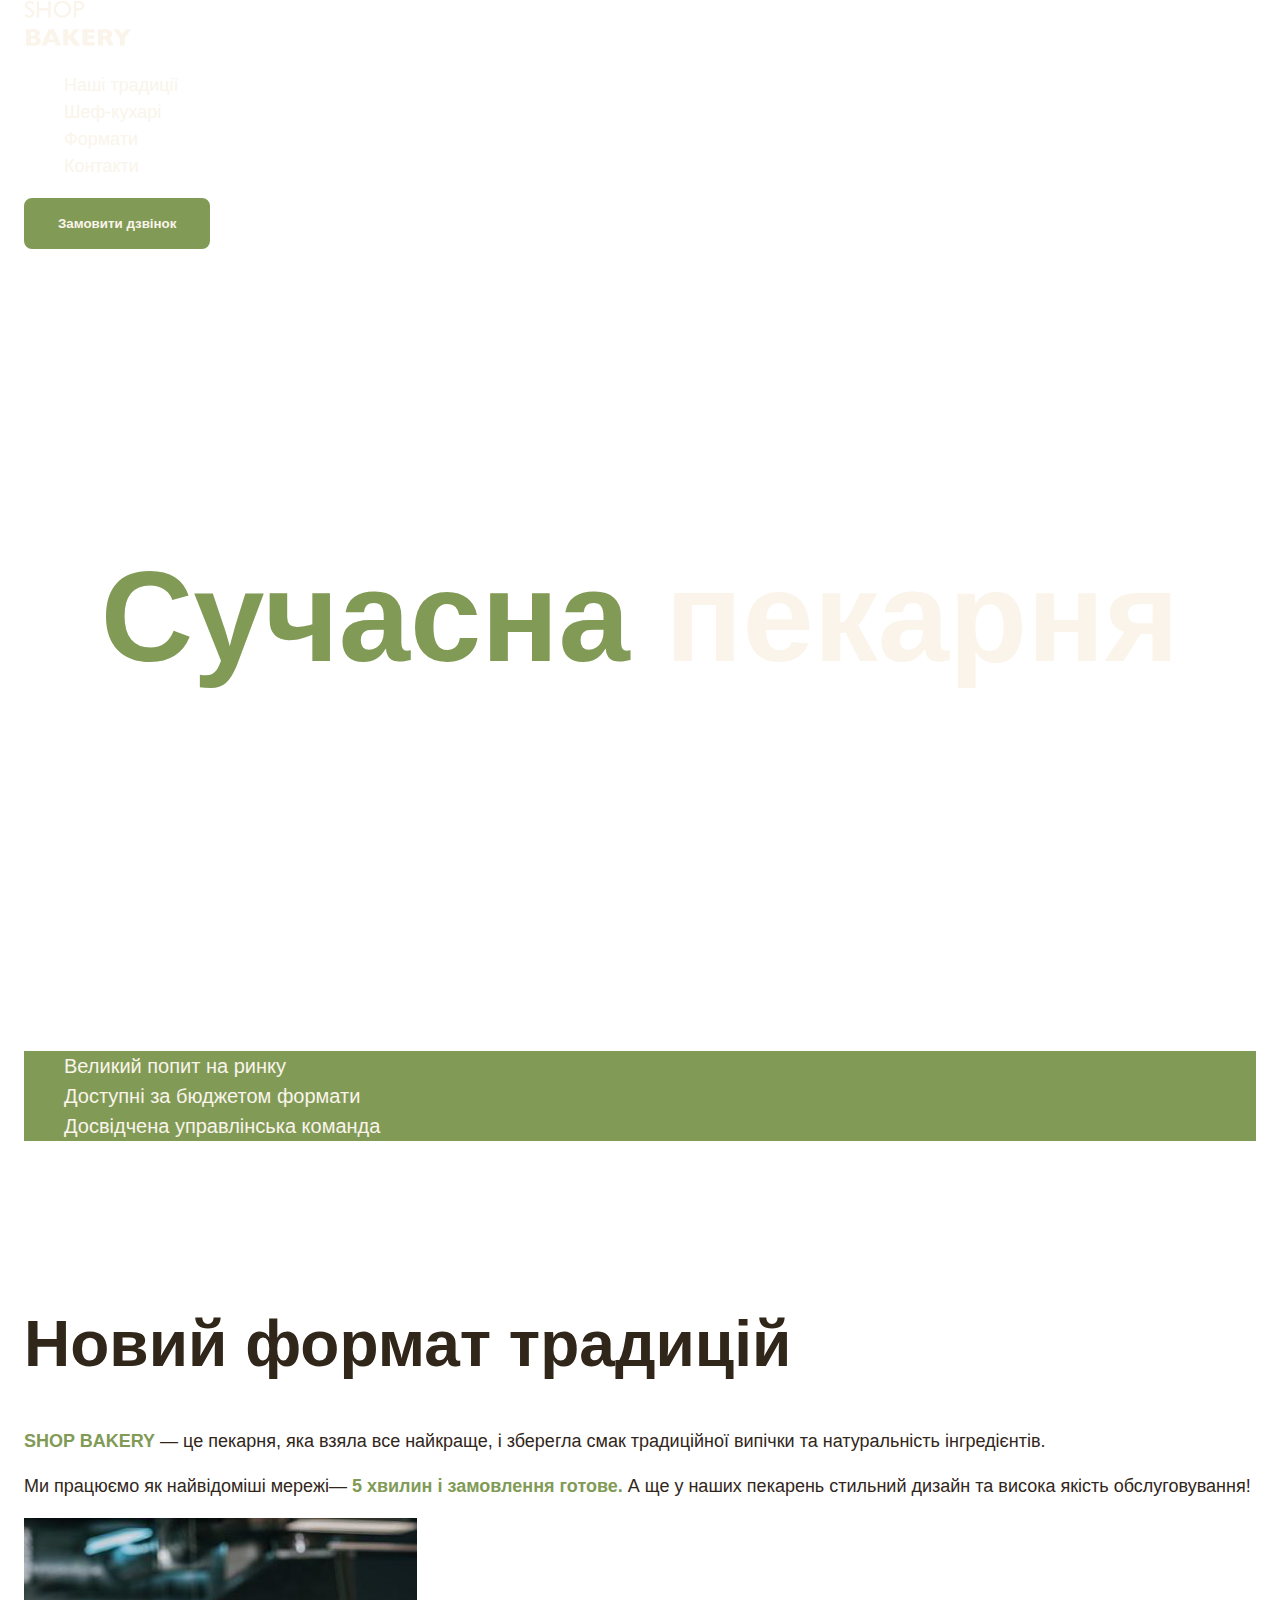
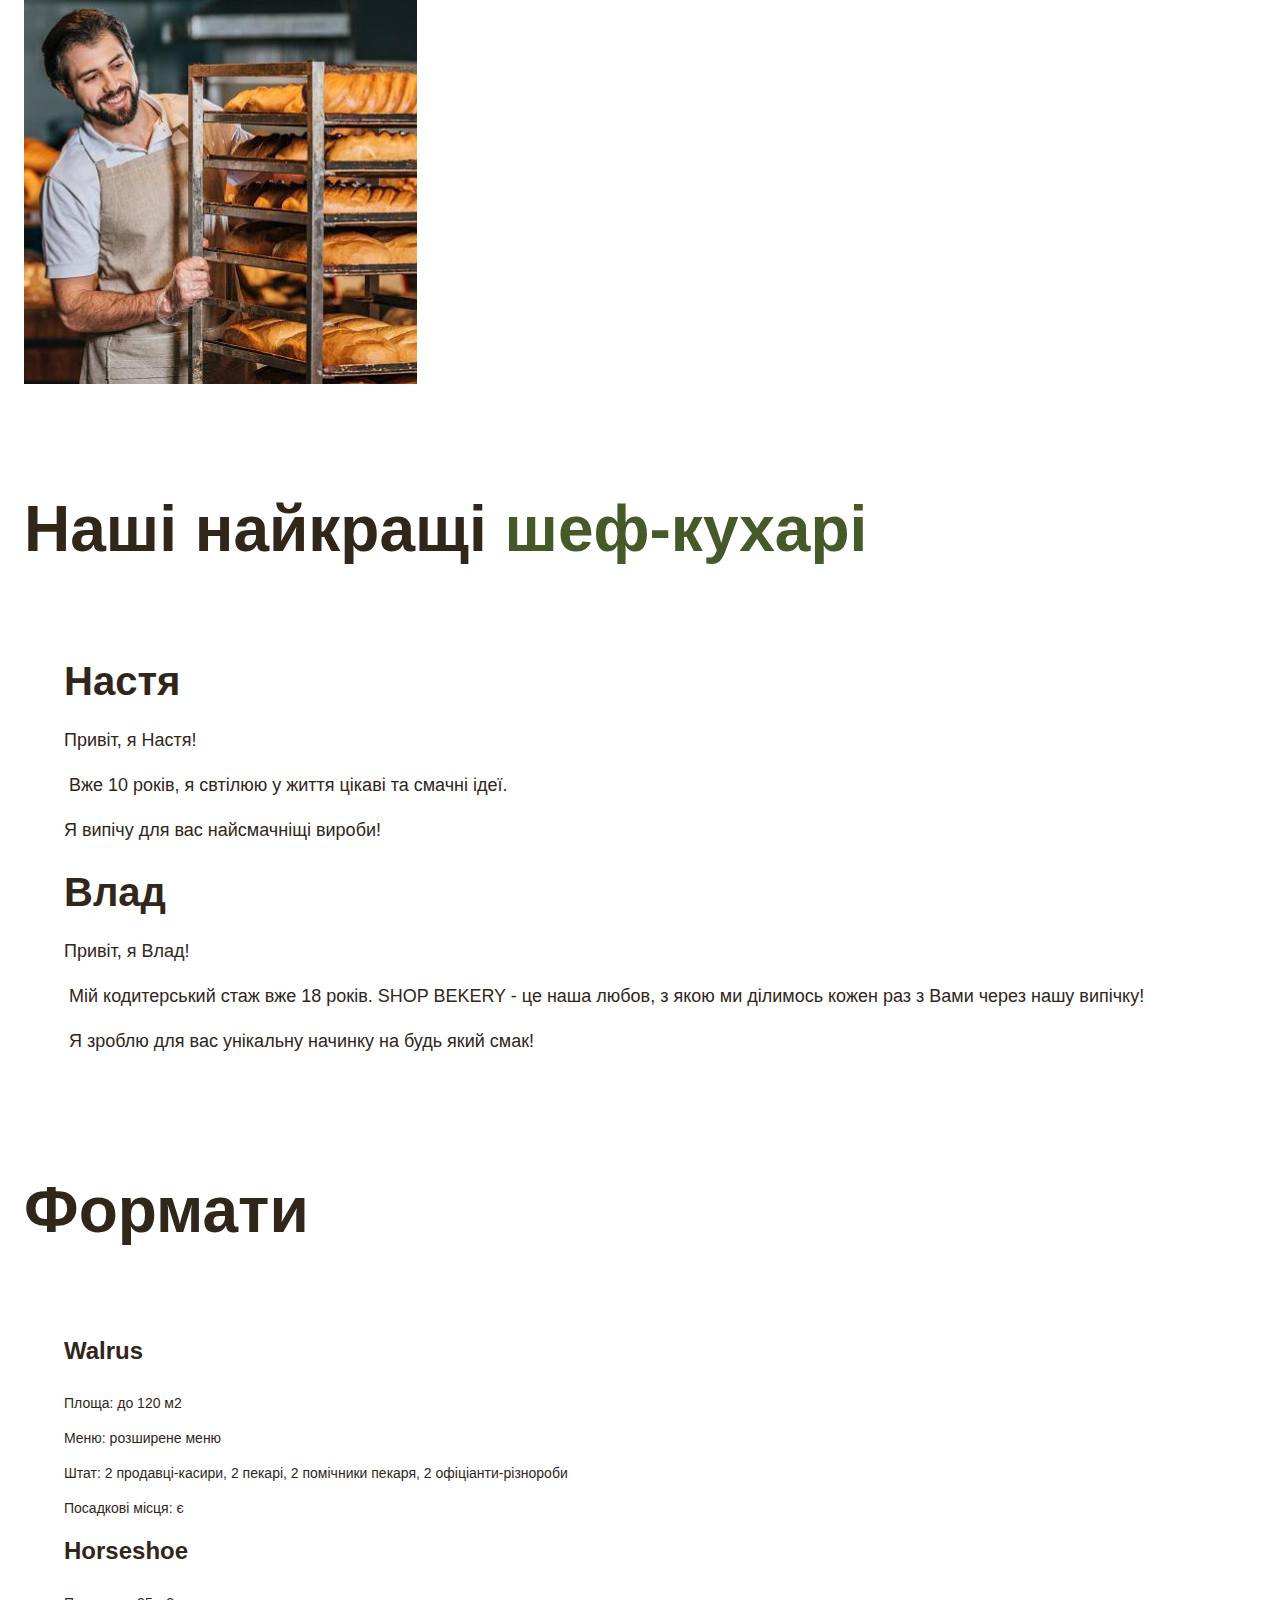
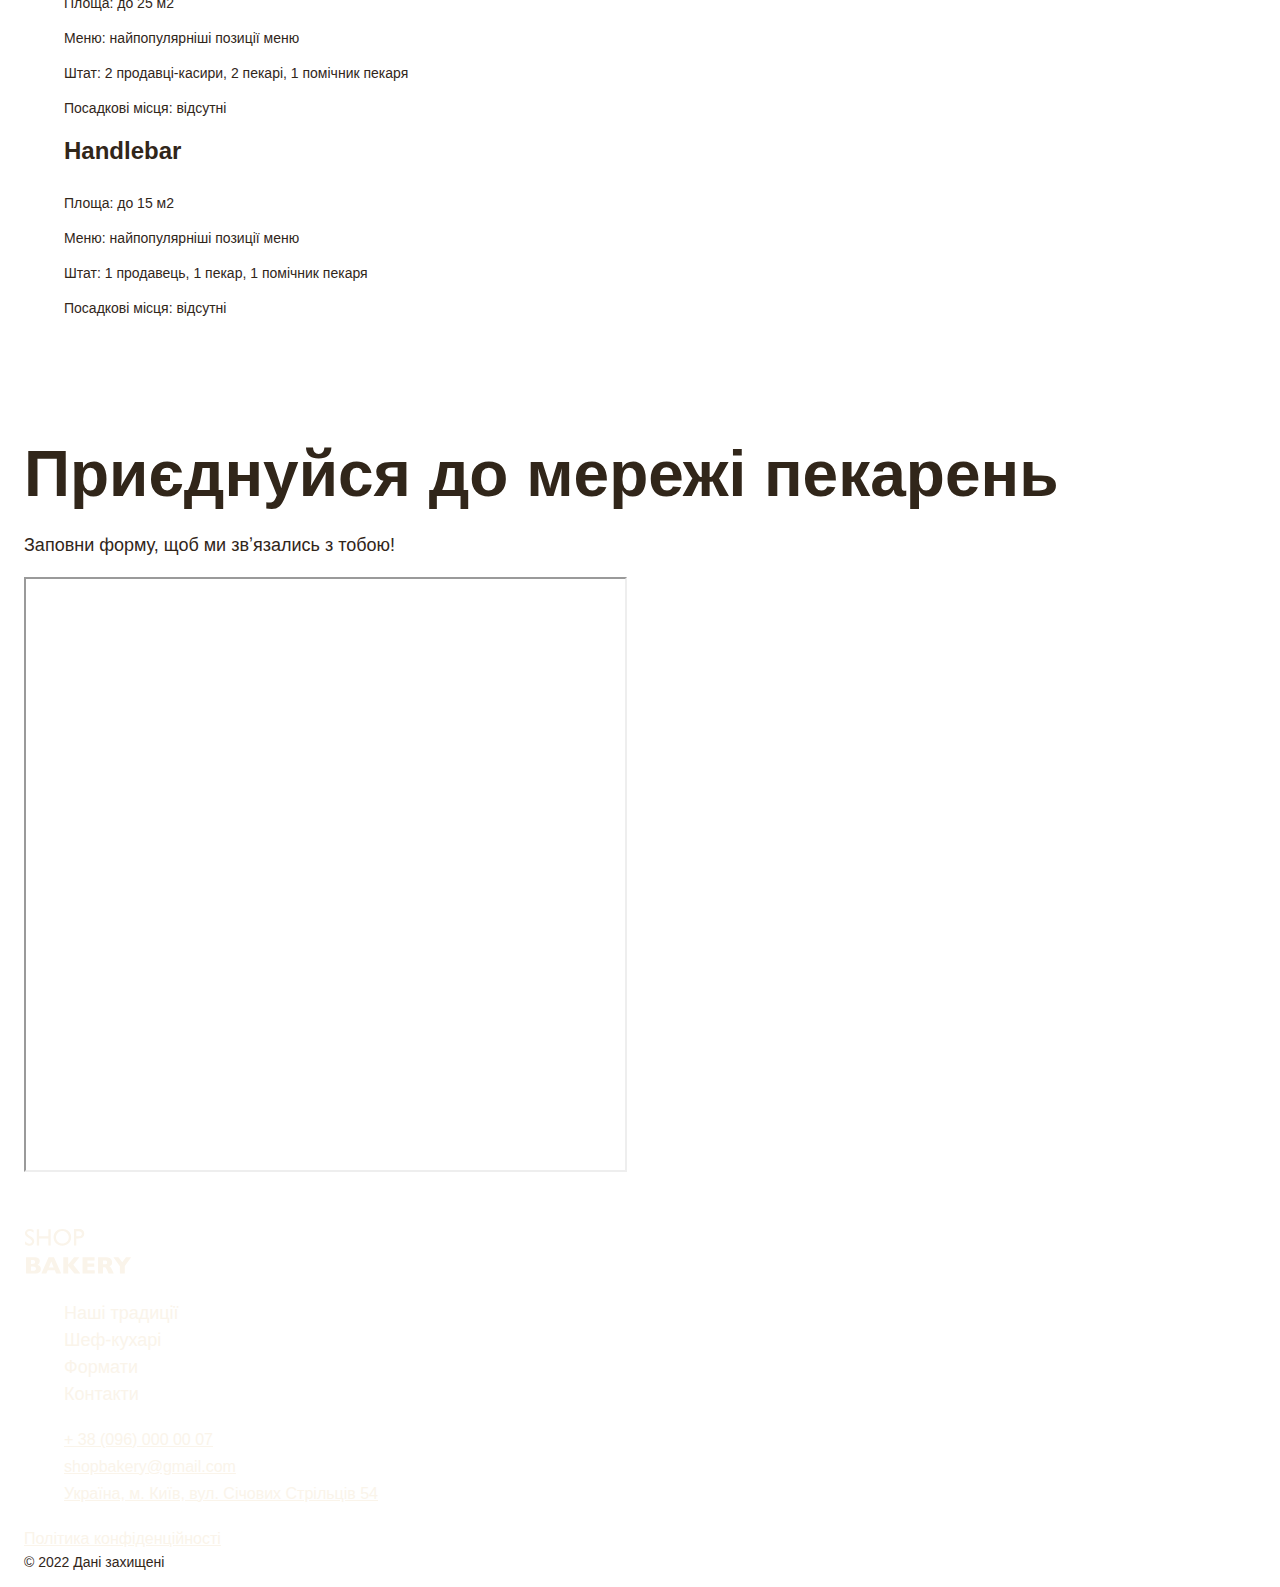
==== commit a2816f16: "Update and Change" ====
--- a/index.html
+++ b/index.html
@@ -11,182 +11,208 @@
   </head>
   <body>
     <header>
-      <nav>
-        <a href="./index.html">
-          <img src="./images/logo.svg" alt="Логотип сучасної пекарні" />
-        </a>
-        <ul>
-          <li><a class="link" href="#traditions-section">Наші традиції</a></li>
-          <li><a class="link" href="#chefs-section">Шеф-кухарі</a></li>
-          <li><a class="link" href="#formats-section">Формати</a></li>
-          <li><a class="link" href="#contacts-section">Контакти</a></li>
-        </ul>
-      </nav>
-      <button class="button">Замовити дзвінок</button>
+      <div class="container">
+        <nav>
+          <a href="./index.html">
+            <img src="./images/logo.svg" alt="Логотип сучасної пекарні" />
+          </a>
+          <ul>
+            <li>
+              <a class="link" href="#traditions-section">Наші традиції</a>
+            </li>
+            <li><a class="link" href="#chefs-section">Шеф-кухарі</a></li>
+            <li><a class="link" href="#formats-section">Формати</a></li>
+            <li><a class="link" href="#contacts-section">Контакти</a></li>
+          </ul>
+        </nav>
+        <button class="button">Замовити дзвінок</button>
+      </div>
     </header>
     <main>
-      <section>
-        <h1 class="hero-title"><span class="accent">Сучасна</span> пекарня</h1>
-      </section>
-      <section id="traditions-section">
-        <ul class="advantages-list">
-          <li class="advanteges-item">Великий попит на ринку</li>
-          <li class="advanteges-item">Доступні за бюджетом формати</li>
-          <li class="advanteges-item">Досвідчена управлінська команда</li>
-        </ul>
-
-        <h2 class="section-title">Новий формат традицій</h2>
-        <p class="traditions-text">
-          <span class="brand uppercase">shop bakery</span> — це пекарня, яка
-          взяла все найкраще, і зберегла смак традиційної випічки та
-          натуральність інгредієнтів.
-        </p>
-        <p class="traditions-text">
-          Ми працюємо як найвідоміші мережі—
-          <span class="brand">5 хвилин і замовлення готове.</span> А ще у наших
-          пекарень стильний дизайн та висока якість обслуговування!
-        </p>
-        <img
-          src="./images/baker-man.jpg"
-          alt="Чоловік пекар дивиться на батони з посмішкою"
-        />
-      </section>
-      <section id="chefs-section">
-        <h2 class="section-title">
-          Наші найкращі <span class="accent">шеф-кухарі</span>
-        </h2>
-        <ul>
-          <li>
-            <article>
-              <h3 class="chef-title">Настя</h3>
-
-              <p>Привіт, я Настя!</p>
-              <p> +      <section class="hero-section">
+        <div class="container">
+          <h1 class="hero-title">
+            <span class="accent">Сучасна</span> пекарня
+          </h1>
+        </div>
+      </section>
+      <section class="section">
+        <div class="container">
+          <h2 class="visually-hidden">Наші переваги</h2>
+          <ul class="advantages-list">
+            <li class="advanteges-item">Великий попит на ринку</li>
+            <li class="advanteges-item">Доступні за бюджетом формати</li>
+            <li class="advanteges-item">Досвідчена управлінська команда</li>
+          </ul>
+        </div>
+      </section>
+      <section class="traditions-section section" id="traditions-section">
+        <div class="container">
+          <h2 class="traditions-title section-title">Новий формат традицій</h2>
+          <p class="traditions-text">
+            <span class="brand uppercase">shop bakery</span> — це пекарня, яка
+            взяла все найкраще, і зберегла смак традиційної випічки та
+            натуральність інгредієнтів.
+          </p>
+          <p class="traditions-text">
+            Ми працюємо як найвідоміші мережі—
+            <span class="brand">5 хвилин і замовлення готове.</span> А ще у
+            наших пекарень стильний дизайн та висока якість обслуговування!
+          </p>
+          <img
+            src="./images/baker-man.jpg"
+            alt="Чоловік пекар дивиться на батони з посмішкою"
+          />
+        </div>
+      </section>
+      <section class="section" id="chefs-section">
+        <div class="container">
+          <h2 class="chefs-title section-title">
+            Наші найкращі <span class="accent">шеф-кухарі</span>
+          </h2>
+          <ul>
+            <li>
+              <article>
+                <h3 class="chef-title">Настя</h3>
+
+                <p>Привіт, я Настя!</p>
+                <p>  Вже 10 років, я свтілюю у життя цікаві та смачні ідеї.</p>
-              <p>Я випічу для вас найсмачніщі вироби!</p>
-            </article>
-          </li>
-          <li>
-            <article>
-              <h3 class="chef-title">Влад</h3>
-
-              <p>Привіт, я Влад!</p>
-              <p>
-                 +                <p>Я випічу для вас найсмачніщі вироби!</p>
+              </article>
+            </li>
+            <li>
+              <article>
+                <h3 class="chef-title">Влад</h3>
+
+                <p>Привіт, я Влад!</p>
+                <p>
+                    Мій кодитерський стаж вже 18 років.  SHOP BEKERY - це наша
-                любов, з якою ми ділимось кожен раз з Вами через нашу випічку!
-              </p>
-              <p> +                  любов, з якою ми ділимось кожен раз з Вами через нашу випічку!
+                </p>
+                <p>  Я зроблю для вас унікальну начинку на будь який смак!</p>
-            </article>
-          </li>
-        </ul>
-      </section>
-      <section id="formats-section">
-        <h2 class="section-title">Формати</h2>
-        <ul>
-          <li>
-            <article>
-              <h3 class="format-title" lang="en">Walrus</h3>
-
-              <div class="format-text">
-                <p>Площа: до 120 м2</p>
-                <p>Меню: розширене меню</p>
-                <p>
-                  Штат: 2 продавці-касири, 2 пекарі, 2 помічники пекаря, 2
-                  офіціанти-різнороби
-                </p>
-                <p>Посадкові місця: є</p>
-              </div>
-            </article>
-          </li>
-          <li>
-            <article>
-              <h3 class="format-title" lang="en">Horseshoe</h3>
-
-              <div class="format-text">
-                <p>Площа: до 25 м2</p>
-                <p>Меню: найпопулярніші позиції меню</p>
-                <p>Штат: 2 продавці-касири, 2 пекарі, 1 помічник пекаря</p>
-                <p>Посадкові місця: відсутні</p>
-              </div>
-            </article>
-          </li>
-          <li>
-            <article>
-              <h3 class="format-title" lang="en">Handlebar</h3>
-
-              <div class="format-text">
-                <p>Площа: до 15 м2</p>
-                <p>Меню: найпопулярніші позиції меню</p>
-                <p>Штат: 1 продавець, 1 пекар, 1 помічник пекаря</p>
-                <p>Посадкові місця: відсутні</p>
-              </div>
-            </article>
-          </li>
-        </ul>
-      </section>
-      <section id="contacts-section">
-        <h2 class="section-title">Приєднуйся до мережі пекарень</h2>
-        <p>Заповни форму, щоб ми звʼязались з тобою!</p>
-
-        <iframe
-          src="https://www.google.com/maps/embed?pb=!1m18!1m12!1m3!1d2540.1640531314047!2d30.491233500000003!3d50.4566697!2m3!1f0!2f0!3f0!3m2!1i1024!2i768!4f13.1!3m3!1m2!1s0x40d4ce637bfe1717%3A0x5370c2254ad1b952!2z0LLRg9C70LjRhtGPINCh0ZbRh9C-0LLQuNGFINCh0YLRgNGW0LvRjNGG0ZbQsiwgNTQsINCa0LjRl9CyLCAwMjAwMA!5e0!3m2!1suk!2sua!4v1699802809832!5m2!1suk!2sua"
-          width="603"
-          height="595"
-          allowfullscreen=""
-          loading="lazy"
-          referrerpolicy="no-referrer-when-downgrade"
-        ></iframe>
+              </article>
+            </li>
+          </ul>
+        </div>
+      </section>
+      <section class="section" id="formats-section">
+        <div class="container">
+          <h2 class="formats-title section-title">Формати</h2>
+          <ul>
+            <li>
+              <article>
+                <h3 class="format-title" lang="en">Walrus</h3>
+
+                <div class="format-text">
+                  <p>Площа: до 120 м2</p>
+                  <p>Меню: розширене меню</p>
+                  <p>
+                    Штат: 2 продавці-касири, 2 пекарі, 2 помічники пекаря, 2
+                    офіціанти-різнороби
+                  </p>
+                  <p>Посадкові місця: є</p>
+                </div>
+              </article>
+            </li>
+            <li>
+              <article>
+                <h3 class="format-title" lang="en">Horseshoe</h3>
+
+                <div class="format-text">
+                  <p>Площа: до 25 м2</p>
+                  <p>Меню: найпопулярніші позиції меню</p>
+                  <p>Штат: 2 продавці-касири, 2 пекарі, 1 помічник пекаря</p>
+                  <p>Посадкові місця: відсутні</p>
+                </div>
+              </article>
+            </li>
+            <li>
+              <article>
+                <h3 class="format-title" lang="en">Handlebar</h3>
+
+                <div class="format-text">
+                  <p>Площа: до 15 м2</p>
+                  <p>Меню: найпопулярніші позиції меню</p>
+                  <p>Штат: 1 продавець, 1 пекар, 1 помічник пекаря</p>
+                  <p>Посадкові місця: відсутні</p>
+                </div>
+              </article>
+            </li>
+          </ul>
+        </div>
+      </section>
+      <section class="section" id="contacts-section">
+        <div class="container">
+          <h2 class="contact-title section-title">
+            Приєднуйся до мережі пекарень
+          </h2>
+          <p>Заповни форму, щоб ми звʼязались з тобою!</p>
+
+          <iframe
+            src="https://www.google.com/maps/embed?pb=!1m18!1m12!1m3!1d2540.1640531314047!2d30.491233500000003!3d50.4566697!2m3!1f0!2f0!3f0!3m2!1i1024!2i768!4f13.1!3m3!1m2!1s0x40d4ce637bfe1717%3A0x5370c2254ad1b952!2z0LLRg9C70LjRhtGPINCh0ZbRh9C-0LLQuNGFINCh0YLRgNGW0LvRjNGG0ZbQsiwgNTQsINCa0LjRl9CyLCAwMjAwMA!5e0!3m2!1suk!2sua!4v1699802809832!5m2!1suk!2sua"
+            width="603"
+            height="595"
+            allowfullscreen=""
+            loading="lazy"
+            referrerpolicy="no-referrer-when-downgrade"
+          ></iframe>
+        </div>
       </section>
     </main>
     <footer>
-      <nav>
-        <a href="#">
-          <img src="./images/logo.svg" alt="Логотип сучасної пекарні" />
-        </a>
-        <ul>
-          <li><a class="link" href="#traditions-section">Наші традиції</a></li>
-          <li><a class="link" href="#chefs-section">Шеф-кухарі</a></li>
-          <li><a class="link" href="#formats-section">Формати</a></li>
-          <li><a class="link" href="#contacts-section">Контакти</a></li>
-        </ul>
-      </nav>
-      <address>
-        <ul>
-          <li>
-            <a class="address-link" href="tel:+380960000007"
-              >+ 38 (096) 000 00 07</a
-            >
-          </li>
-          <li>
-            <a class="address-link" href="mailto:">shopbakery@gmail.com</a>
-          </li>
-          <li>
-            <a
-              class="address-link"
-              href="https://maps.app.goo.gl/UCuKakqEakndTScy7"
-              target="_blank"
-              >Україна, м. Київ, вул. Січових Стрільців 54</a
-            >
-          </li>
-          <li>
-            <a href="#">
-              <!-- facebook icon -->
-            </a>
-          </li>
-          <li>
-            <a href="#">
-              <!-- instagram icon -->
-            </a>
-          </li>
-        </ul>
-        <a class="address-link" href="#" target="_blank"
-          >Політика конфіденційності
-        </a>
-        <p class="address-copyright">&copy; 2022 Дані захищені</p>
-      </address>
+      <div class="container">
+        <nav>
+          <a href="#">
+            <img src="./images/logo.svg" alt="Логотип сучасної пекарні" />
+          </a>
+          <ul>
+            <li>
+              <a class="link" href="#traditions-section">Наші традиції</a>
+            </li>
+            <li><a class="link" href="#chefs-section">Шеф-кухарі</a></li>
+            <li><a class="link" href="#formats-section">Формати</a></li>
+            <li><a class="link" href="#contacts-section">Контакти</a></li>
+          </ul>
+        </nav>
+        <address>
+          <ul>
+            <li>
+              <a class="address-link" href="tel:+380960000007"
+                >+ 38 (096) 000 00 07</a
+              >
+            </li>
+            <li>
+              <a class="address-link" href="mailto:">shopbakery@gmail.com</a>
+            </li>
+            <li>
+              <a
+                class="address-link"
+                href="https://maps.app.goo.gl/UCuKakqEakndTScy7"
+                target="_blank"
+                >Україна, м. Київ, вул. Січових Стрільців 54</a
+              >
+            </li>
+            <li>
+              <a href="#">
+                <!-- facebook icon -->
+              </a>
+            </li>
+            <li>
+              <a href="#">
+                <!-- instagram icon -->
+              </a>
+            </li>
+          </ul>
+          <a class="address-link" href="#" target="_blank"
+            >Політика конфіденційності
+          </a>
+          <p class="address-copyright">&copy; 2022 Дані захищені</p>
+        </address>
+      </div>
     </footer>
   </body>
 </html>
--- a/css/styles.css
+++ b/css/styles.css
@@ -37,12 +37,27 @@
 }
 
 /* Base  */
+
+* {
+  box-sizing: border-box;
+}
+
 body {
   color: var(--color-primary-dark);
   font-family: sans-serif, 'Poppins';
   font-size: 18px;
   font-weight: 400;
   line-height: 1.5;
+  margin: 0;
+}
+h1,
+h2,
+h3,
+h4,
+h5,
+h6,
+p {
+  margin-top: 0;
 }
 address {
   font-style: normal;
@@ -50,8 +65,26 @@
 ul {
   list-style-type: none;
 }
+.visually-hidden {
+  position: absolute;
+  left: -10000px;
+  top: auto;
+  width: 1px;
+  height: 1px;
+  overflow: hidden;
+}
+.section {
+  padding: 48px 0;
+}
+.container {
+  width: 100%;
+  max-width: 1288px;
+  margin: 0 auto;
+  padding: 0 24px;
+}
 /* Button */
 .button {
+  padding: 16px 32px;
   color: var(--color-primary-light);
   font-weight: 600;
   background: var(--color-brand-light);
@@ -74,11 +107,15 @@
   font-weight: 600;
 }
 /* Hero section */
+.hero-section {
+  padding: 272px 0;
+}
 .hero-title {
   color: var(--color-primary-light);
   text-align: center;
   font-size: 128px;
   font-weight: 900;
+  margin-bottom: 0;
 }
 .hero-title .accent {
   color: var(--color-brand-light);
@@ -100,7 +137,14 @@
 .section-title .accent {
   color: var(--color-brand-dark);
 }
+
 /* Traditions section */
+.traditions-title {
+  margin-bottom: 42px;
+}
+.traditions-section {
+  padding-top: 96px;
+}
 .traditions-text .brand {
   color: var(--color-brand-light);
   font-weight: 600;
@@ -109,11 +153,18 @@
   text-transform: uppercase;
 }
 /* Chef section */
+.chefs-title {
+  margin-bottom: 80px;
+}
 .chef-title {
+  margin-bottom: 16px;
   font-size: 40px;
   font-weight: 600;
 }
 /* Format section */
+.formats-title {
+  margin-bottom: 80px;
+}
 .format-title {
   font-size: 24px;
   font-weight: 600;
@@ -121,6 +172,10 @@
 .format-text {
   font-size: 14px;
   font-weight: 300;
+}
+/* Contact section */
+.contact-title {
+  margin-bottom: 16px;
 }
 /* Footer */
 .address-link {
